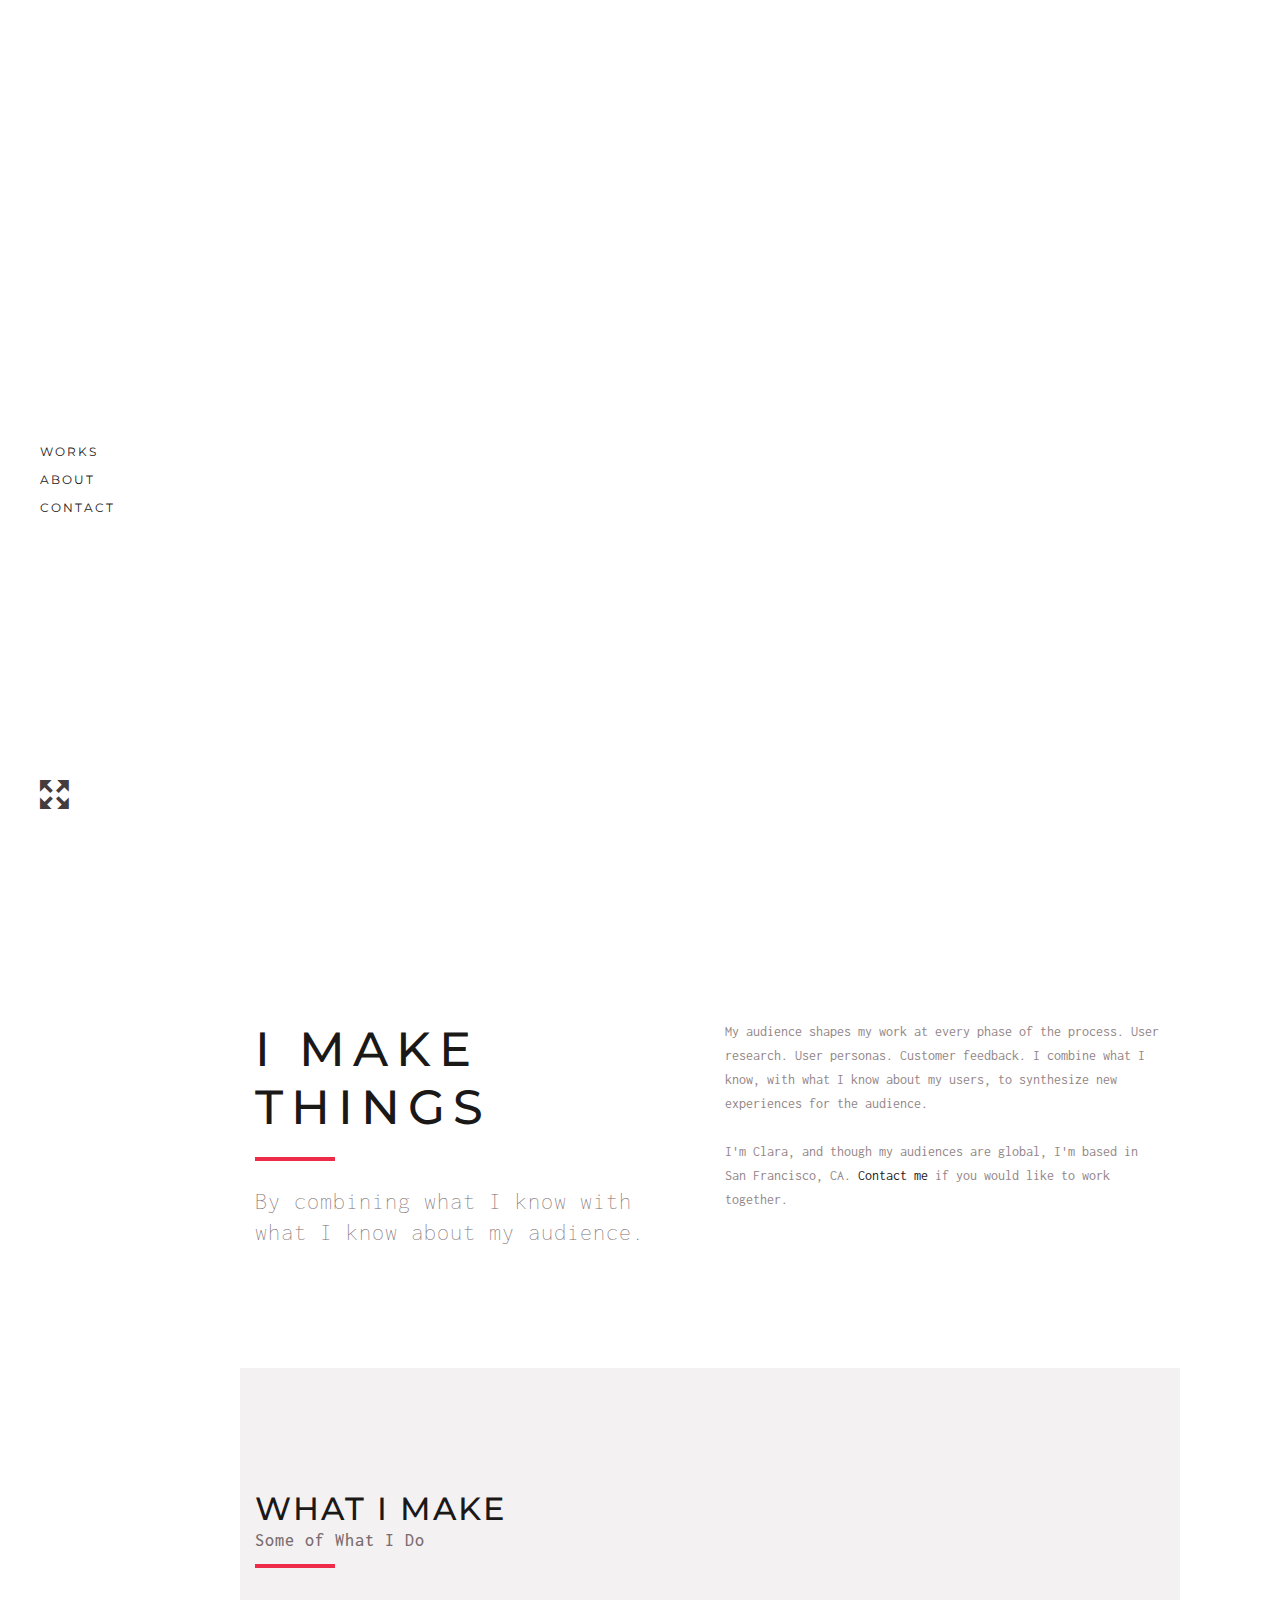
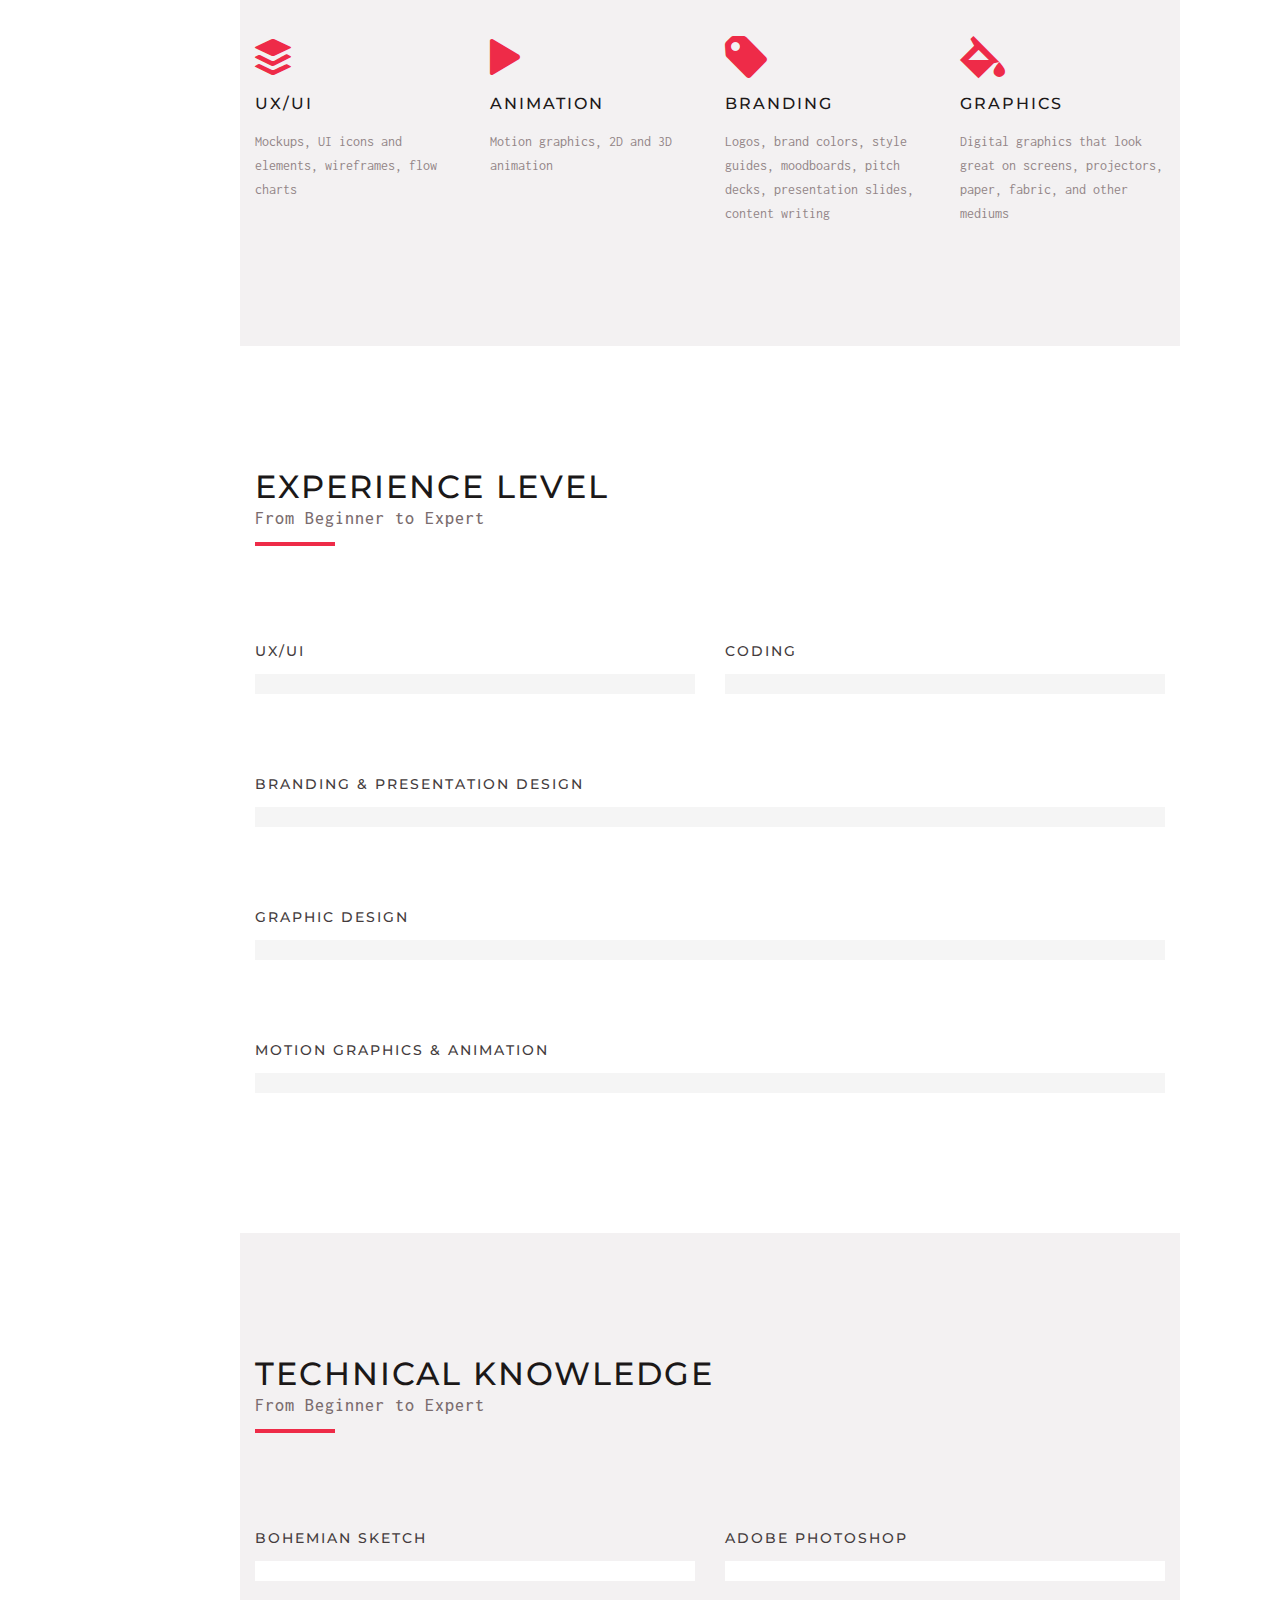
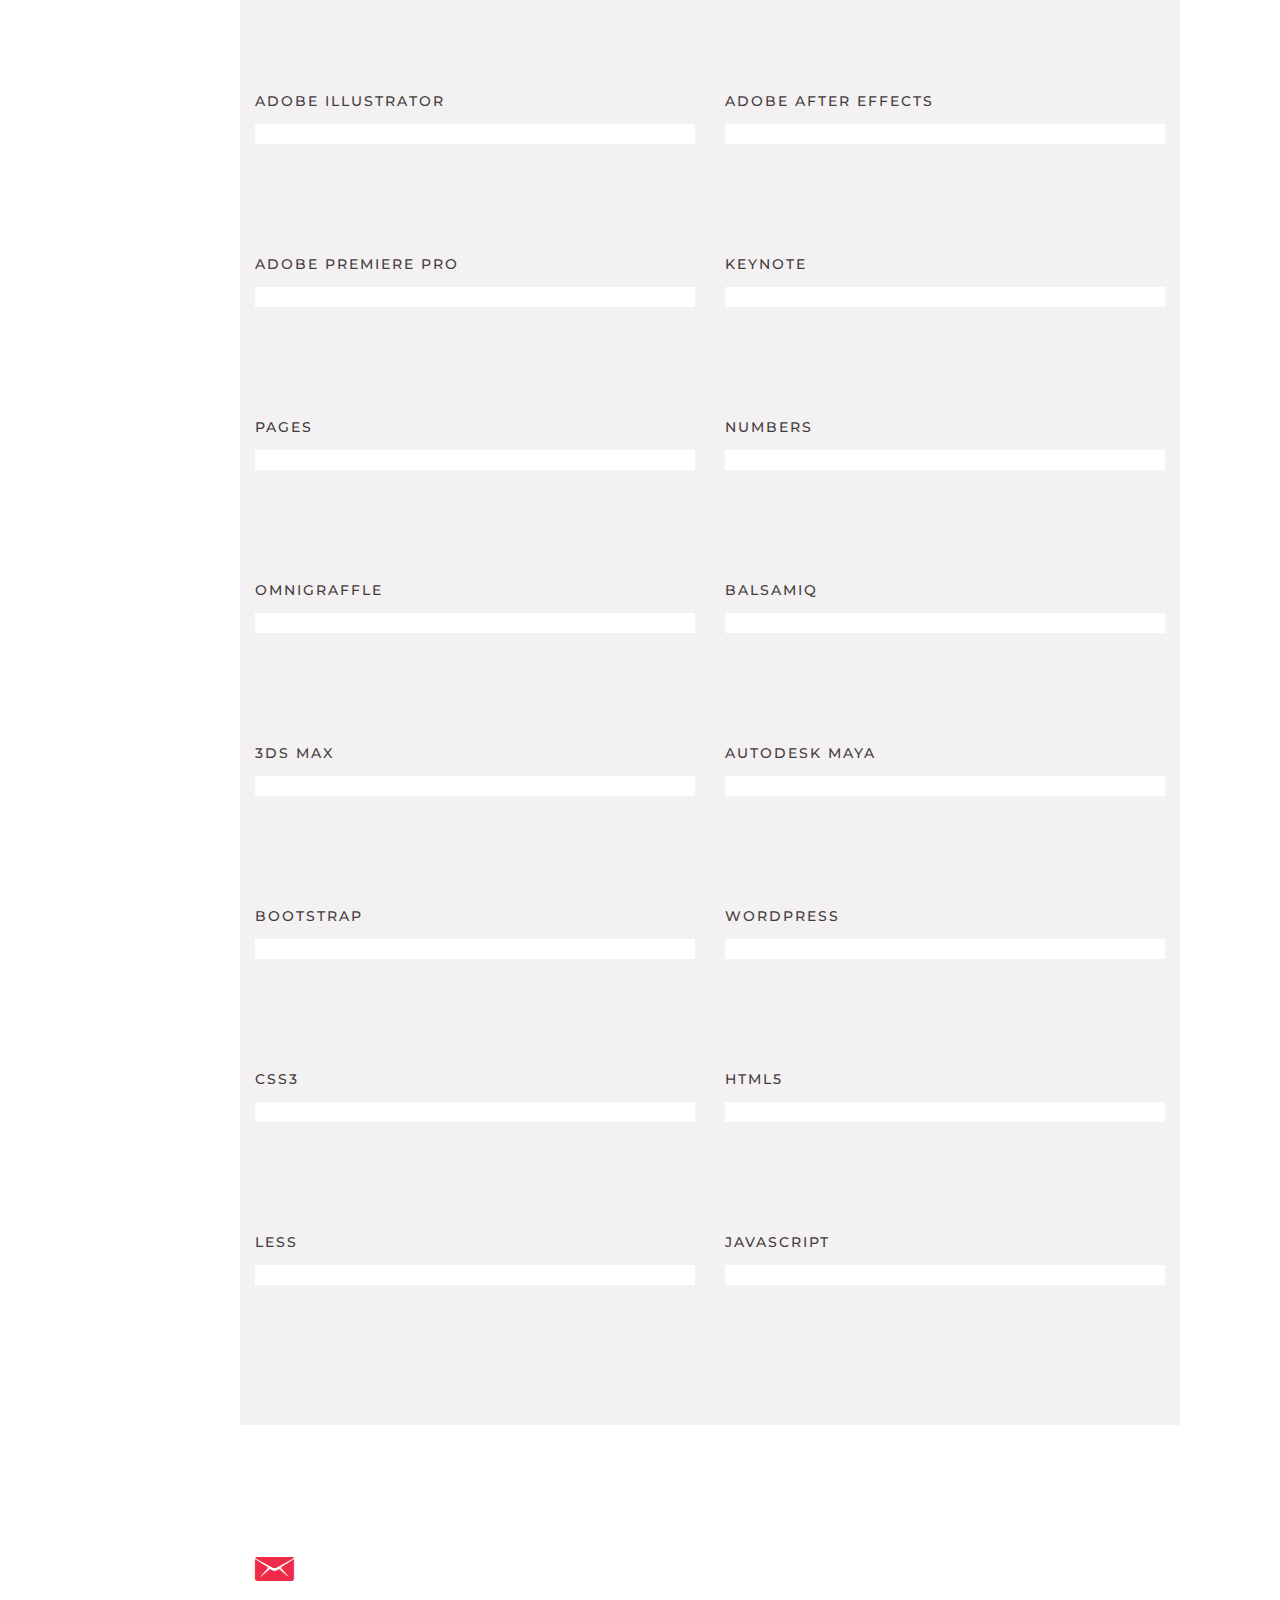
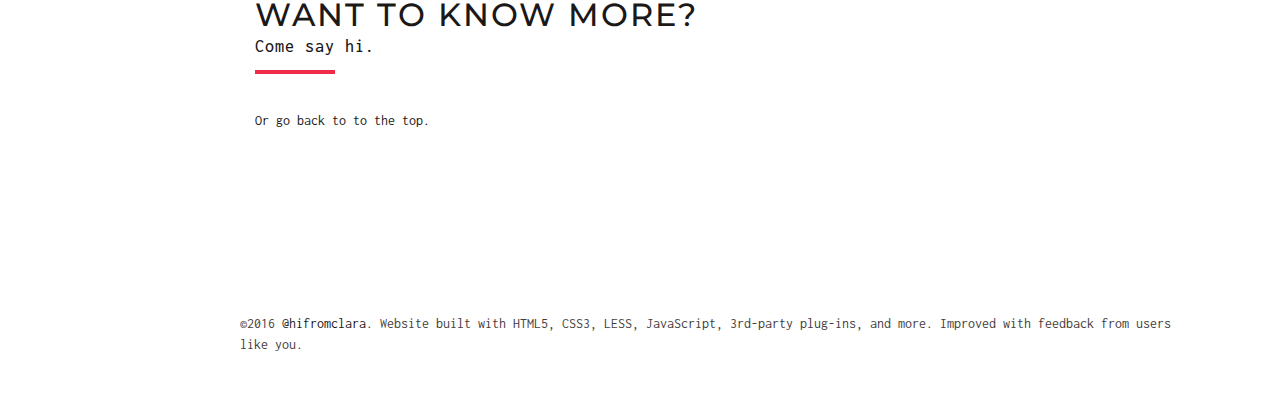
==== index.html @ bbc446fc "New Works; Consistency Edits" ====
<!DOCTYPE html>
<html lang="en">
<head>

  <!-- Basic Page Info
  –––––––––––––––––––––––––––––––––––––––––––––––––– -->
  <meta charset="utf-8">
  <title>Hi from @hifromclara</title>
  <meta name="description" content="This is my site. Come say hi.">
  <meta name="author" content="@hifromclara, https://twitter.com/hifromclara">
  <meta name="robots" content="noindex,nofollow,noarchive"> 
    
  <!-- Open Graph Info
  -------------------------------------------------- -->
  <meta property="og:title" content="Hi from @hifromclara"/>
  <meta property="og:type" content="website" />
  <meta property="og:secure_url" content="https://hifromclara.com/index.html" />
  <meta property="og:image:secure_url" content="https://hifromclara.com/images/bg/intro.svg" />
  <meta property="og:image:type" content="image/svg" />
    
  <!-- Twitter Card data -->
  <meta name="twitter:card" value="Hi from @hifromclara">

  <!-- Mobile Specific Metas
  –––––––––––––––––––––––––––––––––––––––––––––––––– -->
  <meta name="viewport" content="width=device-width, initial-scale=1.0">

  <!-- Favicon
  –––––––––––––––––––––––––––––––––––––––––––––––––– -->
  <link rel="icon" type="image/png" href="images/favicon.png" />

  <!-- FONT
  –––––––––––––––––––––––––––––––––––––––––––––––––– -->
  <link href='//fonts.googleapis.com/css?family=Raleway:400,300,600%7CMontserrat:400,700%7COpen+Sans:400,300,700,800' rel='stylesheet' type='text/css'>
  <link href='//fonts.googleapis.com/css?family=Inconsolata:400,700' rel='stylesheet' type='text/css'>

  <!-- ICONS
  –––––––––––––––––––––––––––––––––––––––––––––––––– -->
  <link rel="stylesheet" href="stylesheets/ionicons.min.css">

  <!-- CSS
  –––––––––––––––––––––––––––––––––––––––––––––––––– -->
  <link rel="stylesheet" href="stylesheets/bootstrap.css">
  <link rel="stylesheet" href="stylesheets/isotope.css">
  <link rel="stylesheet" href="stylesheets/venobox.css">
  <link rel="stylesheet" href="stylesheets/owl.carousel.css">
  <link rel="stylesheet" href="stylesheets/sidepanel.css">
  <link rel="stylesheet" href="stylesheets/elements.css">
  <link rel="stylesheet" href="stylesheets/slimmenu.css">
  <link rel="stylesheet" href="stylesheets/main.css">
  <link rel="stylesheet" href="stylesheets/main-bg.css">
  <link rel="stylesheet" href="stylesheets/main-responsive.css">

  <!-- LESS
  –––––––––––––––––––––––––––––––––––––––––––––––––– -->
  <link rel="stylesheet/less" type="text/css" href="less/color.less">
  <link rel="stylesheet/less" type="text/css" href="less/fonts.less">
  <script src="less/less.min.js"></script>


</head>

<body>


  <!-- Preloader
  –––––––––––––––––––––––––––––––––––––––––––––––––– -->
  <div id="preloader"> 
    <div id="status"></div> 
  </div>

  
<!-- mobile only navigation : starts -->
<nav class="mobile-nav">
            <ul class="slimmenu">
              <li>
                  <a href="index.html">home</a>
                </li>
                <li>
                    <a  href="works.html">works</a>
                </li>
                <li>
                    <a  href="index.html">about</a>
                </li>
                <li>
                    <a  href="contact.html">contact</a>
                </li>
            </ul>
</nav>
<!-- mobile only navigation : ends -->


  <a class="onscreen-trigger" href="index.html"><span class="ion-arrow-shrink dark" style="font-size:46px;"></span></a>

  <!-- Header
  –––––––––––––––––––––––––––––––––––––––––––––––––– -->
  <header class="masthead white-bg fullheight">
    <div class="valign">
      <div class="inner">
          <a  href="index.html"><img alt="" title="" class="logo" src="images/logo.svg"/></a>
          <nav class="mastnav font2">
            <ul>
              <li><a href="works.html">works</a></li>
              <li><a href="index.html">about</a></li>
              <li><a  href="contact.html">contact</a></li>
            </ul>
          </nav>
      </div>
    </div>

          
          
    <div class="sticky-icons">
        <ul>
            <li><a class="fullscreen-toggle" href="#"><span class="ion-arrow-expand dark" style="font-size:46px;"></span></a></li>
        </ul>
    </div>
  </header>



  <section class="sticky-sidebar white-bg fullheight text-center">
      <div class="valign">
          <ul>
            <li><a href="#0" class="cd-btn"><span class="ion-ios-browsers-outline dark"></span></a></li>
            <li><a target="_blank" href="https://www.twitter.com/hifromclara/"><img alt="" title="" src="images/social/01.svg"/></a></li>
            <li><a target="_blank" href="https://www.pinterest.com/hifromclara/"><img alt="" title="" src="images/social/pinterest.svg"/></a></li>
            <li><a target="_blank" href="https://plus.google.com/111670789696108204659"><img alt="" title="" src="images/social/gplus.svg"/></a></li>
          </ul>
      </div>
  </section>



<!-- dummy overlay for whole page when sidebar is active -->
<section class="featured-mask-overlay"></section>




<section class="mastwrap-outer cd-main-content">

  <!-- MASTER CONTENT
  –––––––––––––––––––––––––––––––––––––––––––––––––– -->
  <section id="ajax-content" class="mastwrap spaced-left">
      

    <section class="about-bg img-bg fullheight">
        <div class="valign">
            <article class="welcome-heading text-center">
                <h1 class="white"><span class="font2 white">Hi&#46; I&#39;m Clara&#46;</span></h1>
            </article>
        </div>
    </section>



    <section class="sub-wrap pad-top pad-bottom about white-bg">
        <div class="container">
          <div class="row">
            <article class="col-md-6 text-left caption">
                <h1 class="font2 black">I make things</h1>
                <div class="liner color-bg"></div>
                <h3 class="font4 grey">By combining what I know with what I know about my audience&#46;</h3>
            </article>
            <article class="col-md-6 text-left">
                <p class="font4">My audience shapes my work at every phase of the process&#46; User research&#46; User personas&#46; Customer feedback&#46; I combine what I know&#44; with what I know about my users&#44; to synthesize new experiences for the audience&#46;<br><br>I&#39;m Clara&#44; and though my audiences are global&#44; I&#39;m based in San Francisco&#44; CA&#46; <a  href="contact.html">Contact me</a> if you would like to work together&#46;</p>
            </article>
          </div>
        </div>
    </section>

      

    <section class="sub-wrap pad-top pad-bottom services silver-bg">
        <div class="container">
          <div class="row">
            <article class="col-md-12 text-left">
                <h1 class="font2 black main-heading"><span>What I Make</span></h1>
                <a href="works.html"><h3 class="font4 grey sub-heading">Some of What I Do</h3></a>
                <div class="liner color-bg"></div>
            </article>
          </div>


          <div class="row add-top-half">
            <article class="col-md-3 services-item">
              <i class="ion-social-buffer color"></i>
              <h4 class="font2 black">UX&#47;UI</h4>
              <p class="font4">Mockups, UI icons and elements, wireframes, flow charts</p>
            </article>
            <article class="col-md-3 services-item">
              <i class="ion-play color"></i>
              <h4 class="font2 black">Animation</h4>
              <p class="font4">Motion graphics, 2D and 3D animation</p>
            </article>
            <article class="col-md-3 services-item">
              <i class="ion-pricetag color"></i>
              <h4 class="font2 black">Branding</h4>
              <p class="font4">Logos, brand colors, style guides, moodboards, pitch decks, presentation slides, content writing</p>
            </article>
            <article class="col-md-3 services-item">
              <i class="ion-paintbucket color"></i>
              <h4 class="font2 black">Graphics</h4>
              <p class="font4">Digital graphics that look great on screens, projectors, paper, fabric, and other mediums</p>
            </article>
          </div>

        </div>
    </section>



    <section class="sub-wrap pad-top pad-bottom">
    <div class="skills container">
        <div class="row">
            <article class="col-md-12 text-left">
                <h1 class="font2 black main-heading"><span>Experience Level</span></h1>
                <h3 class="font4 grey sub-heading">From Beginner to Expert</h3>
                <div class="liner color-bg"></div>
            </article>
        </div>  
    <div class="row add-top-half">
        <article class="col-md-6 progress-container">
            <h6 class="font2 dark">UX&#47;UI<span class="font1 color"></span></h6>
            <div class="progress active">
                <div class="progress-bar grey-bg" data-skills-value="62"></div>
            </div>
        </article>
        <article class="col-md-6 progress-container">
            <h6 class="font2 dark">Coding<span class="font1 color"></span></h6>
            <div class="progress active">
                <div class="progress-bar grey-bg" data-skills-value="35"></div>
            </div>
        </article>
    </div>

    <div class="row add-top-quarter">
        <article class="col-md-12 progress-container">
            <h6 class="font2 dark">Branding &amp; Presentation Design<span class="font1 color"></span></h6>
            <div class="progress active">
                <div class="progress-bar grey-bg" data-skills-value="82"></div>
            </div>
        </article>
    </div>

    <div class="row add-top-quarter">
        <article class="col-md-12 progress-container">
            <h6 class="font2 dark">Graphic Design<span class="font1 color"></span></h6>
            <div class="progress active">
                <div class="progress-bar grey-bg" data-skills-value="86"></div>
            </div>
        </article>
    </div>

    <div class="row add-top-quarter">
        <article class="col-md-12 progress-container">
            <h6 class="font2 dark">Motion Graphics &amp; Animation<span class="font1 color"></span></h6>
            <div class="progress active">
                <div class="progress-bar grey-bg" data-skills-value="65"></div>
            </div>
        </article>
    </div>
    
    </div>
        

    </section>
      
      
    <section class="sub-wrap pad-top pad-bottom silver-bg">
    <div class="skills container">
        <div class="row">
            <article class="col-md-12 text-left">
                <h1 class="font2 black main-heading"><span>Technical Knowledge</span></h1>
                <h3 class="font4 grey sub-heading">From Beginner to Expert</h3>
                <div class="liner color-bg"></div>
            </article>
        </div>  
    <div class="row add-top-half">
        <article class="col-md-6 progress-container">
            <h6 class="font2 dark">Bohemian Sketch<span class="font1 color"></span></h6>
            <div class="progress active white-bg">
                <div class="progress-bar grey-bg" data-skills-value="85"></div>
            </div>
        </article>
        <article class="col-md-6 progress-container">
            <h6 class="font2 dark">Adobe Photoshop<span class="font1 color"></span></h6>
            <div class="progress active white-bg">
                <div class="progress-bar grey-bg" data-skills-value="75"></div>
            </div>
        </article>
    </div>

    <div class="row add-top-half">
        <article class="col-md-6 progress-container">
            <h6 class="font2 dark">Adobe Illustrator<span class="font1 color"></span></h6>
            <div class="progress active white-bg">
                <div class="progress-bar grey-bg" data-skills-value="75"></div>
            </div>
        </article>
        <article class="col-md-6 progress-container">
            <h6 class="font2 dark">Adobe After Effects<span class="font1 color"></span></h6>
            <div class="progress active white-bg">
                <div class="progress-bar grey-bg" data-skills-value="90"></div>
            </div>
        </article>
    </div>

    <div class="row add-top-half">
        <article class="col-md-6 progress-container">
            <h6 class="font2 dark">Adobe Premiere Pro<span class="font1 color"></span></h6>
            <div class="progress active white-bg">
                <div class="progress-bar grey-bg" data-skills-value="90"></div>
            </div>
        </article>
        <article class="col-md-6 progress-container">
            <h6 class="font2 dark">Keynote<span class="font1 color"></span></h6>
            <div class="progress active white-bg">
                <div class="progress-bar grey-bg" data-skills-value="85"></div>
            </div>
        </article>
    </div>
        
    <div class="row add-top-half">
        <article class="col-md-6 progress-container">
            <h6 class="font2 dark">Pages<span class="font1 color"></span></h6>
            <div class="progress active white-bg">
                <div class="progress-bar grey-bg" data-skills-value="85"></div>
            </div>
        </article>
        <article class="col-md-6 progress-container">
            <h6 class="font2 dark">Numbers<span class="font1 color"></span></h6>
            <div class="progress active white-bg">
                <div class="progress-bar grey-bg" data-skills-value="85"></div>
            </div>
        </article>
    </div>
    
    <div class="row add-top-half">
        <article class="col-md-6 progress-container">
            <h6 class="font2 dark">Omnigraffle<span class="font1 color"></span></h6>
            <div class="progress active white-bg">
                <div class="progress-bar grey-bg" data-skills-value="75"></div>
            </div>
        </article>
        <article class="col-md-6 progress-container">
            <h6 class="font2 dark">Balsamiq<span class="font1 color"></span></h6>
            <div class="progress active white-bg">
                <div class="progress-bar grey-bg" data-skills-value="75"></div>
            </div>
        </article>
    </div>
        
    <div class="row add-top-half">
        <article class="col-md-6 progress-container">
            <h6 class="font2 dark">3ds Max<span class="font1 color"></span></h6>
            <div class="progress active white-bg">
                <div class="progress-bar grey-bg" data-skills-value="45"></div>
            </div>
        </article>
        <article class="col-md-6 progress-container">
            <h6 class="font2 dark">Autodesk Maya<span class="font1 color"></span></h6>
            <div class="progress active white-bg">
                <div class="progress-bar grey-bg" data-skills-value="50"></div>
            </div>
        </article>
    </div>
    
    <div class="row add-top-half">
        <article class="col-md-6 progress-container">
            <h6 class="font2 dark">Bootstrap<span class="font1 color"></span></h6>
            <div class="progress active white-bg">
                <div class="progress-bar grey-bg" data-skills-value="25"></div>
            </div>
        </article>
        <article class="col-md-6 progress-container">
            <h6 class="font2 dark">WordPress<span class="font1 color"></span></h6>
            <div class="progress active white-bg">
                <div class="progress-bar grey-bg" data-skills-value="20"></div>
            </div>
        </article>
    </div>
    
    <div class="row add-top-half">
        <article class="col-md-6 progress-container">
            <h6 class="font2 dark">CSS3<span class="font1 color"></span></h6>
            <div class="progress active white-bg">
                <div class="progress-bar grey-bg" data-skills-value="15"></div>
            </div>
        </article>
        <article class="col-md-6 progress-container">
            <h6 class="font2 dark">HTML5<span class="font1 color"></span></h6>
            <div class="progress active white-bg">
                <div class="progress-bar grey-bg" data-skills-value="15"></div>
            </div>
        </article>
    </div>
        
    <div class="row add-top-half">
        <article class="col-md-6 progress-container">
            <h6 class="font2 dark">LESS<span class="font1 color"></span></h6>
            <div class="progress active white-bg">
                <div class="progress-bar grey-bg" data-skills-value="10"></div>
            </div>
        </article>
        <article class="col-md-6 progress-container">
            <h6 class="font2 dark">JavaScript<span class="font1 color"></span></h6>
            <div class="progress active white-bg">
                <div class="progress-bar grey-bg" data-skills-value="05"></div>
            </div>
        </article>
    </div>
        
    </div>
        

    </section>
      
      
      
    <section class="sub-wrap pad-top pad-bottom services">
        <div class="container">
          <div class="row">
            <article class="col-md-12 services-item text-left">
                <a href="contact.html"><i class="ion-email color"></i></a>
                <h1 class="font2 dark main-heading"><span><a href="contact.html">Want to know more?</a></span></h1>
                <h3 class="font4 grey sub-heading"><a href="/contact.html">Come say hi.</a></h3>
                <div class="liner color-bg"></div>
                <p class="font4 add-top-quarter"><a href="#top">Or go back to to the top.</a></p>
            </article>
          </div>
        </div>
      </section>



  <!-- FOOTER
  –––––––––––––––––––––––––––––––––––––––––––––––––– -->
  <footer class="mastfoot container-fluid white-bg">
    <div class="row">
          <article class="credits col-md-12">
              <span class="font4 dark">&copy;2016 <a target="_blank" href="http://twitter.com/hifromclara">@hifromclara</a>. Website built with HTML5, CSS3, LESS, JavaScript, 3rd-party plug-ins, and more. Improved with feedback from users like you.</span>
          </article>
    </div>
  </footer>



  </section>
  <!-- end : mastwrap -->



</section>
<!-- mastwrap-outer ends -->



<!--featured works panel :starts -->
<section class="featured-panel cd-panel from-right">
    <div class="cd-panel-header white-bg">
      <h1 class="featured-projects-heading font3 dark">Featured Projects</h1>
      <a href="#0" class="cd-panel-close white">x</a>
    </div> <!-- cd-panel-header -->

    <div class="cd-panel-container">
      <div class="cd-panel-content">

          <!-- featured-item -->
          <div class="featured-item-block">
              <img alt="" title="" class="img-responsive" src="images/featured/01.jpg"/>
              <a  href="xxux.html">
                <div class="featured-panel-item-overlay">
                  <div class="valign">
                      <h3 class="font2 white"><span>Google XX+UX Rebranding</span></h3>
                  </div>
                </div>
              </a>
          </div>

          <!-- featured-item -->
          <div class="featured-item-block">
              <img alt="" title="" class="img-responsive" src="images/featured/02.jpg"/>
              <a  href="unicorn.html">
                <div class="featured-panel-item-overlay">
                  <div class="valign">
                    <h3 class="font2 white"><span>Google WTM Tech Unicorn</span></h3>
                  </div>
                </div>
              </a>
          </div>

          <!-- featured-item -->
          <div class="featured-item-block">
              <img alt="" title="" class="img-responsive" src="images/featured/03.jpg"/>
              <a  href="c4k.html">
                <div class="featured-panel-item-overlay">
                  <div class="valign">
                    <h3 class="font2 white"><span>Cake 4 Kids</span></h3>
                  </div>
                </div>
              </a>
          </div>

          <!-- featured-item -->
          <div class="featured-item-block">
              <img alt="" title="" class="img-responsive" src="images/featured/04.jpg"/>
              <a  href="ccakes.html">
                <div class="featured-panel-item-overlay">
                  <div class="valign">
                    <h3 class="font2 white"><span>Claire's Cakes</span></h3>
                  </div>
                </div>
              </a>
          </div>

          <!-- featured-item -->
          <div class="featured-item-block">
              <img alt="" title="" class="img-responsive" src="images/featured/05.jpg"/>
              <a  href="hhh.html">
                <div class="featured-panel-item-overlay">
                  <div class="valign">
                    <h3 class="font2 white"><span>Hip Hop &amp; Hamilton</span></h3>
                  </div>
                </div>
              </a>
          </div>


      </div> <!-- cd-panel-content -->
    </div> <!-- cd-panel-container -->
</section> 
<!-- featured works panel :ends -->



<!--share panel :starts -->
<!--section class="share-panel white-bg fullheight">
      <a href="#0" class="share-panel-close white">x</a>
      <div class="share-panel-heading font3 dark">social share</div>
      <div class="valign">
          <ul>
            <li><a target="_blank" href="https://twitter.com/intent/tweet?text=Check%20out%20these%20designs%20by%20@hifromclara&url=https://hifromclara.com/" data-size="large"><span class="ion-social-twitter dark"></span></a></li>
            <li><a target="_blank" href="https://www.facebook.com/sharer/sharer.php?u=https%3A%2F%2Fhifromclara.com%2F&amp;src=sdkpreparse"><span class="ion-social-facebook dark"></span></a></li>
            <li><a data-pin-do="buttonBookmark" data-pin-custom="true" data-pin-tall="true" data-pin-round="true" data-pin-save="false" href="https://www.pinterest.com/pin/create/button/"><span class="ion-social-pinterest dark"></span></a>
              <script async defer src="//assets.pinterest.com/js/pinit.js"></script>
            </li>
          </ul>
      </div>
</section> 
<!-- share panel :ends -->


  <!-- End Document
  –––––––––––––––––––––––––––––––––––––––––––––––––– -->

  <!-- JS
  –––––––––––––––––––––––––––––––––––––––––––––––––– -->
  
  <script src="javascripts/libs/common.js"></script>
  <script src="javascripts/libs/bootstrap.min.js"></script>
  <script src="javascripts/custom/main.js"></script>

  <!-- preload portfolio -->
  <link rel='prefetch' href='images/portfolio/01.jpg'>
  <link rel='prefetch' href='images/portfolio/02.jpg'>
  <link rel='prefetch' href='images/portfolio/03.jpg'>
  <link rel='prefetch' href='images/portfolio/04.jpg'>
  <link rel='prefetch' href='images/portfolio/05.jpg'>
  <link rel='prefetch' href='images/portfolio/06.jpg'>
  <link rel='prefetch' href='images/portfolio/07.jpg'>
  <link rel='prefetch' href='images/portfolio/08.jpg'>
  <link rel='prefetch' href='images/portfolio/09.jpg'>
  <link rel='prefetch' href='images/portfolio/10.jpg'>
  <link rel='prefetch' href='images/portfolio/11.jpg'>
  <link rel='prefetch' href='images/portfolio/12.jpg'>
  <!-- end of preload portfolio -->
    
  <!-- preload animated gifs -->

  <!-- end of preload animated gifs -->
    
    
    
</body>
</html>
---- stylesheets/isotope.css ----
/* Portfolio Isotope Transitions */ 

    .isotope, .isotope .isotope-item {
        -webkit-transition-duration: 0.8s;
        -moz-transition-duration: 0.8s;
        -ms-transition-duration: 0.8s;
        -o-transition-duration: 0.8s;
        transition-duration: 0.8s;
    }
    
    .isotope {
        -webkit-transition-property: height, width;
        -moz-transition-property: height, width;
        -ms-transition-property: height, width;
        -o-transition-property: height, width;
        transition-property: height, width;
    }
    
    .isotope .isotope-item {
        -webkit-transition-property: -webkit-transform, opacity;
        -moz-transition-property: -moz-transform, opacity;
        -ms-transition-property: -ms-transform, opacity;
        -o-transition-property: -o-transform, opacity;
        transition-property: transform, opacity;
    }
    
    .isotope.no-transition, .isotope.no-transition .isotope-item, .isotope .isotope-item.no-transition {
        -webkit-transition-duration: 0s;
        -moz-transition-duration: 0s;
        -ms-transition-duration: 0s;
        -o-transition-duration: 0s;
        transition-duration: 0s;
    }
---- stylesheets/venobox.css ----
/*Fixed & Updated by JEAN @Designova*/

/* ------ venobox.css --------*/
.vbox-overlay *, .vbox-overlay *:before, .vbox-overlay *:after{
    -webkit-backface-visibility: hidden;
    -webkit-box-sizing:border-box;-moz-box-sizing:border-box;box-sizing:border-box;}
body{
    -webkit-overflow-scrolling:touch;
}
/* ------- overlay: change here background color and opacity ----- */
.vbox-overlay{
    background: rgba(255,255,255,1); 
    width: 100%;
    height: auto;
    position: absolute;
    top: 0;
    left: 0;
    z-index: 9999;
    overflow: hidden;
    opacity: 0;
    transition: opacity .25s ease-in-out;
    -moz-transition: opacity .25s ease-in-out;
    -webkit-transition: opacity .25s ease-in-out;
}
.relativo{
    float: left;
    width: 100%;
    height: 100%;
    display: block;
    position: relative;
}
/* ----- preloader - choose between CIRCLE, IOS, DOTS, QUADS ----- */

/* circle preloader */
.vbox-preloader{
    position:fixed; 
    width:32px; 
    height:32px;
    left:50%; 
    top:50%; 
    margin-left:-16px; 
    margin-top:-16px;
    background-image: url(../images/venobox/preload-circle.png);
    text-indent: -100px;
    overflow: hidden;
    -webkit-animation: playload 1.4s steps(18) infinite;
       -moz-animation: playload 1.4s steps(18) infinite;
        -ms-animation: playload 1.4s steps(18) infinite;
         -o-animation: playload 1.4s steps(18) infinite;
            animation: playload 1.4s steps(18) infinite;
}
@-webkit-keyframes playload {
   from { background-position:    0px; }
     to { background-position: -576px; }
}
@-moz-keyframes playload {
   from { background-position:    0px; }
     to { background-position: -576px; }
}
@-ms-keyframes playload {
   from { background-position:    0px; }
     to { background-position: -576px; }
}
@-o-keyframes playload {
   from { background-position:    0px; }
     to { background-position: -576px; }
}
@keyframes playload {
   from { background-position:    0px; }
     to { background-position: -576px; }
}
/* IOS preloader */
/*
.vbox-preloader{
    position:fixed; 
    width:32px; 
    height:32px;
    left:50%; 
    top:50%; 
    margin-left:-16px; 
    margin-top:-16px;
    background-image: url(../images/venobox/preload-ios.png);
    text-indent: -100px;
    overflow: hidden;
    -webkit-animation: playload 1.4s steps(12) infinite;
       -moz-animation: playload 1.4s steps(12) infinite;
        -ms-animation: playload 1.4s steps(12) infinite;
         -o-animation: playload 1.4s steps(12) infinite;
            animation: playload 1.4s steps(12) infinite;
}

@-webkit-keyframes playload {
   from { background-position:    0px; }
     to { background-position: -384px; }
}
@-moz-keyframes playload {
   from { background-position:    0px; }
     to { background-position: -384px; }
}
@-ms-keyframes playload {
   from { background-position:    0px; }
     to { background-position: -384px; }
}
@-o-keyframes playload {
   from { background-position:    0px; }
     to { background-position: -384px; }
}
@keyframes playload {
   from { background-position:    0px; }
     to { background-position: -384px; }
}
*/
/* dots preloader */
/*
.vbox-preloader{
    position:fixed; 
    width:32px; 
    height:11px;
    left:50%; 
    top:50%; 
    margin-left:-16px; 
    margin-top:-16px;
    background-image: url(../images/venobox/preload-dots.png);
    text-indent: -100px;
    overflow: hidden;
    -webkit-animation: playload 1.4s steps(24) infinite;
       -moz-animation: playload 1.4s steps(24) infinite;
        -ms-animation: playload 1.4s steps(24) infinite;
         -o-animation: playload 1.4s steps(24) infinite;
            animation: playload 1.4s steps(24) infinite;
}

@-webkit-keyframes playload {
   from { background-position:    0px; }
     to { background-position: -768px; }
}
@-moz-keyframes playload {
   from { background-position:    0px; }
     to { background-position: -768px; }
}
@-ms-keyframes playload {
   from { background-position:    0px; }
     to { background-position: -768px; }
}
@-o-keyframes playload {
   from { background-position:    0px; }
     to { background-position: -768px; }
}
@keyframes playload {
   from { background-position:    0px; }
     to { background-position: -768px; }
}
*/
/* quads preloader */
/*
.vbox-preloader{
    position:fixed; 
    width:32px; 
    height:10px;
    left:50%; 
    top:50%; 
    margin-left:-16px; 
    margin-top:-16px;
    background-image: url(../images/venobox/preload-quads.png);
    text-indent: -100px;
    overflow: hidden;
    -webkit-animation: playload 1.4s steps(12) infinite;
       -moz-animation: playload 1.4s steps(12) infinite;
        -ms-animation: playload 1.4s steps(12) infinite;
         -o-animation: playload 1.4s steps(12) infinite;
            animation: playload 1.4s steps(12) infinite;
}
@-webkit-keyframes playload {
   from { background-position:    0px; }
     to { background-position: -384px; }
}
@-moz-keyframes playload {
   from { background-position:    0px; }
     to { background-position: -384px; }
}
@-ms-keyframes playload {
   from { background-position:    0px; }
     to { background-position: -384px; }
}
@-o-keyframes playload {
   from { background-position:    0px; }
     to { background-position: -384px; }
}
@keyframes playload {
   from { background-position:    0px; }
     to { background-position: -384px; }
}
*/
/* ----- navigation ----- */
.vbox-close{
    cursor: pointer;
    position: fixed;
    top: -1px;
    right: 0;
    width: 46px;
    height: 40px;
    padding: 10px 20px 10px 0;
    display: block;
    background: url(../images/venobox/close.gif) no-repeat #eee;
    background-position:10px center;
    color: #fff;
    text-indent: -100px;
    overflow: hidden;
}
.vbox-next, .vbox-prev{
    cursor: pointer;
    position: fixed;
    top: 50%;
    color: #fff;
    width: 30px;
    height: 30px;
    margin-top: -15px;
    text-indent: -100px;
    overflow: hidden;
}
.vbox-prev{
    left: 10px;
    background: url(../images/venobox/prev.gif) center center no-repeat;
}
.vbox-next{
    right: 10px;
    background: url(../images/venobox/next.gif) center center no-repeat;
}

.vbox-title{
    width: 100%;
    height: 40px;
    float: left;
    text-align: center;
    line-height: 28px;
    font-size: 12px;
    color: #fff;
    padding: 6px 40px;
    overflow: hidden;
    background: #161617;
    position: fixed;
    display: none;
    top: -1px;
    left: 0;

}
.vbox-num{
    cursor: pointer;
    position: fixed;
    top: -1px;
    left: 0;
    height: 60px;
    display: block;
    color: #121212;
    overflow: hidden;
    line-height: 39px;
    font-size: 32px;
    padding: 12px 10px;
    background: #fff;
    display: none;
    font-weight: 200;
}
/* ------- inline window ------ */
.vbox-inline{
    width: 420px;
    height: 315px;
    padding: 10px;
    background: #fff;
    text-align: left;
    margin: 0 auto;
    overflow: auto;
}

/* ------- Video & iFrames window ------ */
.venoframe{
    border: none;
    width: 960px;
    height: 720px;
}
.figlio{
max-height: 720px;
}
@media (max-width: 992px) {
    .venoframe{
        width: 640px;
        height: 480px;
    }
    .figlio{
    max-height: 480px;
    }
}
@media (max-width: 767px) {
    .venoframe{
        width: 420px;
        height: 315px;
    }
    .figlio{
    max-height: 315px;
    }
}
@media (max-width: 460px) {
    .vbox-inline{
        width: 100%;
    }

    .venoframe{
        width: 100%;
        height: 260px;
    }
    .figlio{
    max-height: 260px;
    }
}

/* ------- PLease do NOT edit this! (or do it at your own risk) ------ */
.vbox-container{
    position: relative;
    background: #000;
    width: 98%;
    max-width: 1024px;
    margin: 0 auto;
}
.vbox-content{
    text-align: center;
    float: left;
    width: 100%;
    position: relative;
    overflow: hidden;
}
.vbox-container img{
    max-width: 100%;
    height: auto;
}
.vwrap{
    opacity: 1;
    transition: opacity .25s ease-in-out;
    -moz-transition: opacity .25s ease-in-out;
    -webkit-transition: opacity .25s ease-in-out;
    width: 100%;
    float: left;
    position: relative;
    margin: 0;
    padding: 0;
    left: 0;
    height: auto;
    overflow: hidden;
    z-index: 1;
}
---- stylesheets/sidepanel.css ----
.cd-panel {
  position: fixed;
  top: 0;
  left: 0;
  height: 100%;
  width: 100%;
  visibility: hidden;
  -webkit-transition: visibility 0s 0.6s;
  -moz-transition: visibility 0s 0.6s;
  transition: visibility 0s 0.6s;
}
.cd-panel.is-visible {
  z-index: 9999;
  visibility: visible;
  -webkit-transition: visibility 0s 0s;
  -moz-transition: visibility 0s 0s;
  transition: visibility 0s 0s;
}
.cd-panel-header {
  position: fixed;
  width: 90%;
  height: 50px;
  line-height: 50px;
  z-index: 2;
/*  box-shadow: 0 1px 1px rgba(0, 0, 0, 0.08);*/
  -webkit-transition: top 0.3s 0s;
  -moz-transition: top 0.3s 0s;
  transition: top 0.3s 0s;
}
.from-right .cd-panel-header, .from-left .cd-panel-header {
  top: -50px;
}
.from-right .cd-panel-header {
  right: 0;
}
.from-left .cd-panel-header {
  left: 0;
}
.is-visible .cd-panel-header {
  top: 0;
  -webkit-transition: top 0.3s 0.3s;
  -moz-transition: top 0.3s 0.3s;
  transition: top 0.3s 0.3s;
}
@media only screen and (min-width: 768px) {
  .cd-panel-header {
    width: 70%;
  }
}
@media only screen and (min-width: 1170px) {
  .cd-panel-header {
    width: 50%;
  }
}

.cd-panel-close {
  position: absolute;
  top: 0;
  right: 0;
  height: 100%;
  width: 60px;
  /* image replacement */
  display: inline-block;
  overflow: hidden;
  text-indent: 100%;
  white-space: nowrap;
  background-image: url('../images/next.svg');
  background-position: center center;
  background-size: 20px 20px;
  background-repeat: no-repeat;
}
.no-touch .cd-panel-close:hover {
  background-color: #eee;
}

.cd-panel-container {
  position: fixed;
  width: 90%;
  height: 100%;
  top: 0;
  background: #dbe2e9;
  z-index: 1;
  -webkit-transition-property: -webkit-transform;
  -moz-transition-property: -moz-transform;
  transition-property: transform;
  -webkit-transition-duration: 0.3s;
  -moz-transition-duration: 0.3s;
  transition-duration: 0.3s;
  -webkit-transition-delay: 0.3s;
  -moz-transition-delay: 0.3s;
  transition-delay: 0.3s;
}
.from-right .cd-panel-container {
  right: 0;
  -webkit-transform: translate3d(100%, 0, 0);
  -moz-transform: translate3d(100%, 0, 0);
  -ms-transform: translate3d(100%, 0, 0);
  -o-transform: translate3d(100%, 0, 0);
  transform: translate3d(100%, 0, 0);
}
.from-left .cd-panel-container {
  left: 0;
  -webkit-transform: translate3d(-100%, 0, 0);
  -moz-transform: translate3d(-100%, 0, 0);
  -ms-transform: translate3d(-100%, 0, 0);
  -o-transform: translate3d(-100%, 0, 0);
  transform: translate3d(-100%, 0, 0);
}
.is-visible .cd-panel-container {
  -webkit-transform: translate3d(0, 0, 0);
  -moz-transform: translate3d(0, 0, 0);
  -ms-transform: translate3d(0, 0, 0);
  -o-transform: translate3d(0, 0, 0);
  transform: translate3d(0, 0, 0);
  -webkit-transition-delay: 0s;
  -moz-transition-delay: 0s;
  transition-delay: 0s;
}
@media only screen and (min-width: 768px) {
  .cd-panel-container {
    width: 70%;
  }
}
@media only screen and (min-width: 1170px) {
  .cd-panel-container {
    width: 50%;
  }
}

.cd-panel-content {
  position: absolute;
  top: 0;
  left: 0;
  width: 100%;
  height: 100%;
 /* padding: 70px 5%;*/
  overflow: auto;
  /* smooth scrolling on touch devices */
  -webkit-overflow-scrolling: touch;
}
.cd-panel-content p {
  font-size: 14px;
  font-size: 0.875rem;
  color: #424f5c;
  line-height: 1.4;
  margin: 2em 0;
}
.cd-panel-content p:first-of-type {
  margin-top: 0;
}
@media only screen and (min-width: 768px) {
  .cd-panel-content p {
    font-size: 16px;
    font-size: 1rem;
    line-height: 1.6;
  }
}
---- stylesheets/elements.css ----
.elements-wrap{
}
/*
Fade content bs-carousel with hero headers
Code snippet by maridlcrmn (Follow on Twitter @maridlcrmn) for Bootsnipp.com
*/

/********************************/
/*       Fade Bs-carousel       */
/********************************/
.fade-carousel {
    position: relative;
    height: 100%;
}
.fade-carousel .carousel-inner .item {
    height: 100%;
    width: 100%;
}
.fade-carousel .carousel-indicators > li {
    margin: 0 2px;
    background-color: #FF2238;
    border-color: #FF2238;
    opacity: .7;
}
.fade-carousel .carousel-indicators > li.active {
  width: 10px;
  height: 10px;
  opacity: 1;
}

/********************************/
/*          Hero Headers        */
/********************************/
.hero {
    position: absolute;
    top: 50%;
    left: 50%;
    z-index: 3;
    color: #fff;
    text-align: center;
    text-transform: uppercase;
    text-shadow: 1px 1px 0 rgba(0,0,0,.75);
      -webkit-transform: translate3d(-50%,-50%,0);
         -moz-transform: translate3d(-50%,-50%,0);
          -ms-transform: translate3d(-50%,-50%,0);
           -o-transform: translate3d(-50%,-50%,0);
              transform: translate3d(-50%,-50%,0);
}
.hero h1 {
    font-size: 2em;    
    font-weight: normal;
    margin: 0;
    padding: 0;
    text-shadow: none;
}

.fade-carousel .carousel-inner .item .hero {
    opacity: 0;
    -webkit-transition: 2s all ease-in-out .1s;
       -moz-transition: 2s all ease-in-out .1s; 
        -ms-transition: 2s all ease-in-out .1s; 
         -o-transition: 2s all ease-in-out .1s; 
            transition: 2s all ease-in-out .1s; 
}
.fade-carousel .carousel-inner .item.active .hero {
    opacity: 1;
    -webkit-transition: 2s all ease-in-out .1s;
       -moz-transition: 2s all ease-in-out .1s; 
        -ms-transition: 2s all ease-in-out .1s; 
         -o-transition: 2s all ease-in-out .1s; 
            transition: 2s all ease-in-out .1s;    
}

/********************************/
/*            Overlay           */
/********************************/
.overlay {
    position: absolute;
    width: 100%;
    height: 100%;
    z-index: 2;
    background-color: #000;
    opacity: .2;
}

/********************************/
/*          Custom Buttons      */
/********************************/
.btn.btn-lg {padding: 10px 40px;}
.btn.btn-hero,
.btn.btn-hero:hover,
.btn.btn-hero:focus {
    color: #f5f5f5;
    background-color: #1abc9c;
    border-color: #1abc9c;
    outline: none;
    margin: 20px auto;
}

/********************************/
/*       Slides backgrounds     */
/********************************/
.fade-carousel .slides{
  height: 100%;
  background-size: cover;
  background-position: center center;
  background-repeat: no-repeat;
}
.fade-carousel .slide-1 {
  background-image: url('../images/bg/01.jpg'); 
}
.fade-carousel .slide-2 {
  background-image: url('../images/bg/02.jpg'); 
}
.fade-carousel .slide-3 {
  background-image: url('../images/bg/03.jpg'); 
}

/********************************/
/*          Media Queries       */
/********************************/
@media screen and (min-width: 980px){
    .hero { width: 980px; }    
}
@media screen and (max-width: 640px){
    .hero h1 { font-size: 4em; }    
}


/***
Bootstrap Line Tabs by @keenthemes
A component of Metronic Theme - #1 Selling Bootstrap 3 Admin Theme in Themeforest: http://j.mp/metronictheme
Licensed under MIT
***/

/* Tabs panel */
.tabbable-panel {
  border:2px solid;
  padding: 30px;
  text-align: left;
}

/* Default mode */
.tabbable-line > .nav-tabs {
  border: none;
  margin: 0px;
}
.tabbable-line > .nav-tabs > li {
  margin-right: 2px;
}
.tabbable-line > .nav-tabs > li > a {
  border: 0;
  margin-right: 0;
  color: #737373;
  text-transform: uppercase;
  font-weight: bold;
  letter-spacing: 4px;
}
.tabbable-line > .nav-tabs > li > a > i {
  color: #a6a6a6;
}
.tabbable-line > .nav-tabs > li.open, .tabbable-line > .nav-tabs > li:hover {
  border-bottom: 4px solid #fbcdcf;
}
.tabbable-line > .nav-tabs > li.open > a, .tabbable-line > .nav-tabs > li:hover > a {
  border: 0;
  background: none !important;
  color: #333333;
}
.tabbable-line > .nav-tabs > li.open > a > i, .tabbable-line > .nav-tabs > li:hover > a > i {
  color: #a6a6a6;
}
.tabbable-line > .nav-tabs > li.open .dropdown-menu, .tabbable-line > .nav-tabs > li:hover .dropdown-menu {
  margin-top: 0px;
}
.tabbable-line > .nav-tabs > li.active {
  border-bottom: 4px solid #f3565d;
  position: relative;
}
.tabbable-line > .nav-tabs > li.active > a {
  border: 0;
  color: #333333;
}
.tabbable-line > .nav-tabs > li.active > a > i {
  color: #404040;
}
.tabbable-line > .tab-content {
  margin-top: -3px;
  border: 0;
  border-top: 1px solid #222;
  padding: 20px;
  padding-bottom: 5px;
  text-align: left;
}
.portlet .tabbable-line > .tab-content {
  padding-bottom: 0;
}

/* Below tabs mode */

.tabbable-line.tabs-below > .nav-tabs > li {
  border-top: 4px solid transparent;
}
.tabbable-line.tabs-below > .nav-tabs > li > a {
  margin-top: 0;
}
.tabbable-line.tabs-below > .nav-tabs > li:hover {
  border-bottom: 0;
  border-top: 4px solid #fbcdcf;
}
.tabbable-line.tabs-below > .nav-tabs > li.active {
  margin-bottom: -2px;
  border-bottom: 0;
  border-top: 4px solid #f3565d;
}
.tabbable-line.tabs-below > .tab-content {
  margin-top: -10px;
  border-top: 0;
  border-bottom: 1px solid #eee;
  padding-bottom: 15px;
}



/* Number Counters */   
  
  .elements-counter-wrap {
    opacity: 0;
    display: table;
    margin-left: 0;
    text-align: center;
    padding: 0;
    margin: 0;
    width: 100%;
    -webkit-transition: all .8s linear;
       -moz-transition: all .8s linear;
        -ms-transition: all .8s linear;
         -o-transition: all .8s linear;
            transition: all .8s linear;
  }
  
  .elements-counter {
    text-align: center;
    list-style:none;
    display:inline-block;
    border-right:1px solid #f0f0f0;
    -webkit-box-sizing: border-box;
    -moz-box-sizing:    border-box;
    box-sizing:         border-box;
    width:25%;
    display:table-cell;
  }
  
  .elements-counter:last-child {
    border-right:none;
  }
  
  .elements-counter .number {
    display: block;
    font-size: 64px;
    
    line-height: 64px;
    margin-bottom: 5px;
  }
  
  .elements-counter .subject {
    font-weight:400;
    font-size:16px;
    letter-spacing:1px;
  }
  


/*
Credits:
Code snippet by @maridlcrmn (Follow me on Twitter)
Images by Nike.com (http://www.nike.com/us/en_us/)
Logo by Sneaker-mission.com (http://www.sneaker-mission.com/)
*/

.navbar-brand { 
  width: 70px;
  height: 50px;
  background: url('../images/logo-dark.png') no-repeat center center;
  background-size: 50px;  
}

.nav-tabs {
  display: inline-block;
  border-bottom: none;
  padding-top: 15px;
  font-weight: bold;
}
.nav-tabs > li > a, 
.nav-tabs > li > a:hover, 
.nav-tabs > li > a:focus, 
.nav-tabs > li.active > a, 
.nav-tabs > li.active > a:hover,
.nav-tabs > li.active > a:focus {
  border: none;
  border-radius: 0;
}

.nav-list { border-bottom: 1px solid #eee; }
.nav-list > li { 
  padding: 20px 15px 15px;
  border-left: 1px solid #eee; 
}
.nav-list > li:last-child { border-right: 1px solid #eee; }
.nav-list > li > a:hover { text-decoration: none; }
.nav-list > li > a > span {
  display: block;
  font-weight: bold;
  text-transform: uppercase;
}

.mega-dropdown { position: static !important; }
.mega-dropdown-menu {
  padding: 20px 15px 15px;
  text-align: center;
  width: 100%;
}

.navbar-default{
  border:solid 2px;
  border-radius: 0;
}
.navbar-nav a{
  text-transform: uppercase;
  letter-spacing: 2px;
  font-size: 12px;
  line-height: 19px;
}



.carousel-inner .active.left { left: -33%; }
.carousel-inner .next        { left:  33%; }
.carousel-inner .prev        { left: -33%; }
.carousel-control.left,.carousel-control.right {background-image:none;}
.item:not(.prev) {visibility: visible;}
.item.right:not(.prev) {visibility: hidden;}
.rightest{ visibility: visible;}


@media screen and (min-width:768px){
    .navbar-brand-centered {
        position: absolute;
        left: 50%;
        display: block;
        width: 160px;
        text-align: center;
        background-color: #eee;
    }
    .navbar>.container .navbar-brand-centered, 
    .navbar>.container-fluid .navbar-brand-centered {
        margin-left: -80px;
    }
}




.form-signin
{
    max-width: 330px;
    padding: 15px;
    margin: 0 auto;
}
.form-signin .form-control
{
    position: relative;
    font-size: 16px;
    height: auto;
    padding: 10px;
    -webkit-box-sizing: border-box;
    -moz-box-sizing: border-box;
    box-sizing: border-box;
}
.form-signin .form-control:focus
{
    z-index: 2;
}
.form-signin input[type="text"]
{
    margin-bottom: -1px;
    border-bottom-left-radius: 0;
    border-bottom-right-radius: 0;
}
.form-signin input[type="password"]
{
    margin-bottom: 10px;
    border-top-left-radius: 0;
    border-top-right-radius: 0;
}
.account-wall
{
    padding: 30px 20px;
    background-color: #ffffff;
    border:solid 2px #222;
}
.login-title
{
    color: #555;
    font-size: 22px;
    font-weight: 400;
    display: block;
}
.profile-img
{
    margin: 0 auto 10px;
    display: block;
    -moz-border-radius: 50%;
    -webkit-border-radius: 50%;
    border-radius: 50%;
}
.select-img
{
  border-radius: 50%;
    display: block;
    height: 75px;
    margin: 0 30px 10px;
    width: 75px;
    -moz-border-radius: 50%;
    -webkit-border-radius: 50%;
    border-radius: 50%;
}
.select-name
{
    display: block;
    margin: 30px 10px 10px;
}

.logo-img
{
    width: 96px;
    height: 96px;
    margin: 0 auto 10px;
    display: block;
    -moz-border-radius: 50%;
    -webkit-border-radius: 50%;
    border-radius: 50%;
}


.typography-demo{
}
.typography-demo h1{
  text-transform: uppercase;
  letter-spacing: 8px;
  font-weight: bold;
}

.typography-demo h2{
  text-transform: uppercase;
  letter-spacing: 2px;
  font-weight: bold;
}

.typography-demo h3{
  text-transform: uppercase;
  letter-spacing: 2px;
  font-weight: normal;
}

.typography-demo h4{
  text-transform: uppercase;
  font-weight: bold;
}
.typography-demo h5{
  text-transform: uppercase;
  font-weight: normal;
}
.typography-demo h6{
  font-weight: bold;
}

.show-grid {
    margin-bottom: 15px;
}
.show-grid [class^="col-"] {
    border: 1px solid #222;
    padding: 20px;
}

/*SKILLS*/
.progress-bar{
  width: 0;
}
.progress{
  height: 20px;
  box-shadow: none;
  border-radius: 0;
}
.progress.active .progress-bar {
    -webkit-transition: none !important;
    transition: none !important;
}
.progress-container h6{
  margin: 10px 0;
  font-size: 14px;
  line-height: 21px;
  letter-spacing: 2px;
  text-transform: uppercase;
}
.progress-container h6 > span{
  font-size: 36px;
  line-height: 43px;
}
.progress-container h6 > span:before{
  /* content: ' = '; */
  font-size: 20px;
  line-height: 27px;
  font-style: italic;
  color: #ccc;
}

/*ACCORDION*/
.panel{
  box-shadow: none;
  border: none;
}
.panel-default > .panel-heading{
  border-radius: 0;
  border: none;
  background-color:#F1F1F1;
}
.panel-title{
  text-transform: uppercase;
  font-size: 14px;
  line-height: 21px;
  letter-spacing: 2px;
}
.panel-default > .panel-heading + .panel-collapse > .panel-body{
  border: none;
}
.panel-group .panel{
  border-radius: 0;
}
.panel-title > a{
  display: block;
}
.panel-body{
  font-size: 12px;
  line-height: 21px;
}

/*Resets*/
.elements-wrap .navbar-right{
  margin-right: 20px;
}
.elements-wrap .progress{
  background-color: #fff;
}
.elements-wrap .tabbable-line > .nav-tabs > li.active > a{
  background-color: transparent;
}
.elements-wrap .panel-default > .panel-heading{
  background-color: #fff;
}
.elements-wrap .navbar-default{
  background-color: #fff;
}
.elements-wrap .navbar-brand-centered{
  background-color: #fff;
}
---- stylesheets/slimmenu.css ----
/*MOBILE ONLY NAVIGATION (SLIM MENU)*/
.mobile-nav {
    display: none;
    position: absolute;
    top: 0;
    width: 100%;
    z-index: 101;
    box-sizing: border-box;
    -moz-box-sizing: border-box;
    -webkit-box-sizing: border-box;
}

.menu-collapser {
    position: relative;
    background-color: #FFF;
    background-size: auto 40px;
    background-repeat: no-repeat;
    background-position: 10px center;
    color: #444;
    width: 100%;
    height: 48px;
    line-height: 48px;
    font-family: 'Montserrat', sans-serif;
    font-size: 14px;
    font-weight: 700;
    text-transform: uppercase;
    letter-spacing: 2px;
    padding: 0 18px;
   /* box-shadow: 1px 1px 2px rgba(0, 0, 0, 0.2);*/
    box-sizing: border-box;
    -moz-box-sizing: border-box;
    -webkit-box-sizing: border-box;
}

.collapse-button {
    position: absolute;
    right: 8px;
    top: 50%;
    width: 40px;
    background-repeat: repeat-x;
    color: #FFFFFF;
    padding: 7px 10px;
    cursor: pointer;
    font-size: 14px;
    text-align: center;
    transform: translate(0, -50%);
    -o-transform: translate(0, -50%);
    -ms-transform: translate(0, -50%);
    -moz-transform: translate(0, -50%);
    -webkit-transform: translate(0, -50%);
    box-sizing: border-box;
    -moz-box-sizing: border-box;
    -webkit-box-sizing: border-box;
}

.collapse-button:hover, .collapse-button:focus {
    background-image: none;
    background-color: #eee;
    color: #000;
}

.collapse-button .icon-bar {
    background-color: #000;
    border-radius: 1px 1px 1px 1px;
    display: block;
    height: 2px;
    width: 18px;
    margin: 2px 0;
}

ul.slimmenu {
    list-style-type: none;
    margin: 0;
    padding: 50px;
    padding-bottom: 100px;
    width: 100%;
    background-color: #fff;
}

ul.slimmenu li {
    position: relative;
    display: inline-block;
    background-color: #fff;
}

ul.slimmenu > li {
    margin-right: -5px;
}

ul.slimmenu > li:first-child {
    border-left: 0;
}

ul.slimmenu > li:last-child {
    margin-right: 0;
}

ul.slimmenu li a {    
    color: #666;
    display: block;
    font-size: 14px;
    font-weight: normal;
    line-height: 21px;
    padding: 6px 0;
    text-shadow: none;
    transition: background-color 0.5s ease-out;
    -o-transition: background-color 0.5s ease-out;
    -moz-transition: background-color 0.5s ease-out;
    -webkit-transition: background-color 0.5s ease-out;
}

ul.slimmenu li a > i {
    display: none !important;
}

ul.slimmenu li:hover {
    background-color: #eee;
    text-decoration: none;
}

ul.slimmenu li ul {
    margin: 0;
    list-style-type: none;
}

ul.slimmenu li ul li {
    background-color: #fff;
    padding-left: 0px;
    text-align: center;
}

ul.slimmenu li > ul {
    display: none;
    position: absolute;
    left: 0;
    top: 100%;
    z-index: 999;
    width: 100%;
}

ul.slimmenu li > ul > li ul {
    display: none;
    position: absolute;
    left: 100%;
    top: 0;
    z-index: 999;
    width: 100%;
}

ul.slimmenu.collapsed li {
    display: block;
    width: 100%;
    box-sizing: border-box;
    -moz-box-sizing: border-box;
    -webkit-box-sizing: border-box;
}

ul.slimmenu.collapsed li a {
    display: block;
    box-sizing: border-box;
    -moz-box-sizing: border-box;
    -webkit-box-sizing: border-box;
}

ul.slimmenu.collapsed li .sub-collapser, 
ul.slimmenu > li > a:first-child{    
    font-size: 24px;
    line-height: 31px;
    padding: 10px 0;
    text-align: center;
    text-transform: uppercase;
    letter-spacing: 2px;
}

ul.slimmenu.collapsed li > ul {
    display: none;
    position: static;
    padding: 0;
    list-style: none;
}
---- stylesheets/main.css ----
/*
* Main stylesheet for Clara's website
* Build: May 2016;
* Author: @hifromclara, https://hifromclara.com
* Copyright (C) 2016 @hifromclara
*/


/* Table of contents
–––––––––––––––––––––––––––––––––––––––––––––––––– 
- 1. Common
- 2. Header
- 3. Footer
- 4. Navigation
- 5. Pages
- 6. Utilities
*/


/* 1. Common
–––––––––––––––––––––––––––––––––––––––––––––––––– */
html, body{
  overflow-x: hidden;
}
p{
  font-size: 14px;
  line-height: 24px;
  margin-bottom: 0;
  color:#928587;
}
h1,h2,h3,h4,h5,h6{
  margin-top: 0;
  margin-bottom: 0;
}
a{
  text-decoration:none;
}
a:hover{
  text-decoration:none;
}
a:focus { 
      outline: none; 
}
@media (min-width: 1440px) and (max-width: 5000px) {
  .container{
    max-width: 80%;
  }
}
.welcome-heading h1 span{
     font-size: 32px;
    letter-spacing: 8px;
    line-height: 64px;
    text-transform: uppercase;
    padding: 20px;
    padding-left: 28px;
    border: solid 4px #222;
}
.main-heading > span{
  font-size: 32px;
  line-height: 39px;
  letter-spacing: 2px;
  text-transform: uppercase;
}
.sub-heading{
  font-size: 18px;
  line-height: 25px;
  letter-spacing: 1px;
}
.headcaps div{
  border-bottom: solid 6px;
  display: inline-block;
  padding: 15px 0;
  padding-left: 32px;
}      
.headcaps div > span{
  font-size: 32px;
  line-height: 32px;
  letter-spacing: 32px;
  text-transform: uppercase;
} 
.promo-inner h6{
  font-size: 16px;
  line-height: 23px;
  letter-spacing: 8px;
  margin-top: 10px;
}

/*Buttons*/
.btn-otto{
  border-radius: 0px;
  text-decoration: none;
  padding: 10px 10px 10px 12px;
  font-size: 12px;
  line-height: 19px;
  text-transform: uppercase;
  letter-spacing: 4px;
  -webkit-transition: all .4s ease-in-out;
     -moz-transition: all .4s ease-in-out;
    -ms-transition: all .4s ease-in-out;
     -o-transition: all .4s ease-in-out;
      transition: all .4s ease-in-out;
}
.btn-otto:hover{
  -webkit-transition: all .4s ease-in-out;
     -moz-transition: all .4s ease-in-out;
    -ms-transition: all .4s ease-in-out;
     -o-transition: all .4s ease-in-out;
      transition: all .4s ease-in-out;
}
.btn-otto-white{
  border:solid 3px #fff;
  background: transparent;
  color: #fff;
}
.btn-otto-white:hover{
  border:solid 3px #fff;
  background: #fff;
  color: #000;
}

.btn-otto-dark{
  border:solid 3px #000;
  background: transparent;
  color: #000;
}
.btn-otto-dark:hover{
  border:solid 3px #000;
  background: #000;
  color: #fff;
}

.btn-otto-color{
  border:solid 3px;
  background: transparent;
}
.btn-otto-color:hover{
  border:solid 3px;
  color: #fff;
}


/*Preloader*/
html.preloader-running, body.preloader-running{ 
  overflow: hidden; 
}
html.preloader-running .sticky-sidebar{
  display: block;
}
body.preloader-running{
    overflow: hidden;
}
body.preloader-running #ajax-content{
  opacity: 0;
}

div#preloader { 
  background: none repeat scroll 0 0 white; 
  height: 100%; 
  left: 240px; 
  position: fixed;
  top: 0; 
  width: 100%; 
  z-index: 99999; 
}

#status { 
  width: 200px; 
  height: 200px; 
  position: fixed; 
  left: 50%; 
  top: 50%; 
  background-image: url(../images/loader.gif); 
  background-repeat: no-repeat; 
  background-position: center; 
  background-size: 48px 48px;
  margin: -100px 0 0 -100px; 
}

/* 2. Header
–––––––––––––––––––––––––––––––––––––––––––––––––– */
header.masthead{
  height: 100%;
	width: 240px;
	position: fixed;
	top: 0;
	left: 0;
  background-position: center center;
  background-repeat: no-repeat;
  background-size: cover;
}
header.masthead .inner{
	margin: 0px 40px;
}
.slogan{
  margin-top: 40px;
}
.slogan a{
  font-size: 14px;
  line-height: 21px;
  text-transform: uppercase;
  letter-spacing: 6px;
}
.sticky-icons{
  position: absolute;
  bottom: 70px;
  left: 40px;
}
.sticky-icons ul{
  list-style: none;
  padding: 0;
  margin: 0;
}
.sticky-icons li{
  display: inline-block;
}
.sticky-icons li a img, .onscreen-trigger img{
  width: 24px;
  -webkit-transition: all .4s linear;
     -moz-transition: all .4s linear;
    -ms-transition: all .4s linear;
     -o-transition: all .4s linear;
      transition: all .4s linear;
}
.sticky-icons li a:hover img{
  opacity: 0.3;
  -webkit-transition: all .4s linear;
     -moz-transition: all .4s linear;
    -ms-transition: all .4s linear;
     -o-transition: all .4s linear;
      transition: all .4s linear;
}
.onscreen-trigger{
  display: none;
  position: fixed;
  bottom: 70px;
  left: 40px;
  z-index: 99999;
}
.sticky-sidebar{
  position: fixed;
  top: 0;
  right: 0;
  width: 100px;
  height: 100%;
}
.sticky-sidebar ul{
  list-style-type: none;
  padding: 0;
}
.sticky-sidebar ul li{
  margin: 10px 0;
}
.sticky-sidebar ul li a span{
  font-size: 28px;
  -webkit-transition: all .4s linear;
     -moz-transition: all .4s linear;
    -ms-transition: all .4s linear;
     -o-transition: all .4s linear;
      transition: all .4s linear;
}
.sticky-sidebar ul li a:hover span{
  -webkit-transition: all .4s linear;
     -moz-transition: all .4s linear;
    -ms-transition: all .4s linear;
     -o-transition: all .4s linear;
      transition: all .4s linear;
}
.featured-mask-overlay{
  display: none;
  position: fixed;
  width: 100%;
  height: 100%;
  background-color: rgba(0,0,0,0.6);
  overflow: hidden;
  z-index: 8888;
}
.featured-projects-heading{
      font-size: 12px;
    letter-spacing: 2px;
    line-height: 31px;
    text-transform: uppercase;
    padding: 10px 15px;
}
.featured-item-block{
  position: relative;
}
.featured-item-block:last-child{
  margin-bottom: 50px;
}
.featured-panel-item-overlay{
  opacity: 0;
  background-color: rgba(0,0,0,0.9);
  position: absolute;
  top: 0px;
  left: 0;
  width: 100%;
  height: 100%;
  text-align: center;
  -webkit-transition: all .4s linear;
     -moz-transition: all .4s linear;
    -ms-transition: all .4s linear;
     -o-transition: all .4s linear;
      transition: all .4s linear;
}
.featured-item-block:hover .featured-panel-item-overlay{
  opacity: 1;
  -webkit-transition: all .4s linear;
     -moz-transition: all .4s linear;
    -ms-transition: all .4s linear;
     -o-transition: all .4s linear;
      transition: all .4s linear;
}
.featured-panel-item-overlay h3{
}
.featured-panel-item-overlay h3 span{
  border: solid 2px #fff;
  padding: 14px;
  font-size: 14px;
    letter-spacing: 4px;
    line-height: 21px;
    margin-bottom: 5px;
    text-transform: uppercase;
}
.cd-panel-content{
  margin-top: 50px;
}
.share-panel{
  width: 200px;
  height: 100%;
  position: fixed;
  top: 0;
  right: -400px;
  z-index: 9999;
  text-align: center;
}
.share-panel-heading{
      font-size: 12px;
    letter-spacing: 2px;
    line-height: 31px;
    text-transform: uppercase;
    padding: 15px 25px;
  position: absolute;
  top: 0;
  left: 0;
}
.share-panel ul{
  list-style-type: none;
  padding: 0;
}
.share-panel ul li{
  margin: 10px 0;
}
.share-panel ul li a span{
  font-size: 32px;
  line-height: 32px;
  -webkit-transition: all .4s linear;
     -moz-transition: all .4s linear;
    -ms-transition: all .4s linear;
     -o-transition: all .4s linear;
      transition: all .4s linear;
}
.share-panel ul li a:hover span{
  -webkit-transition: all .4s linear;
     -moz-transition: all .4s linear;
    -ms-transition: all .4s linear;
     -o-transition: all .4s linear;
      transition: all .4s linear;
}
.share-panel-close {
  position: absolute;
  top: 0;
  right: 0;
  height:  60px;
  width: 60px;
  /* image replacement */
  display: inline-block;
  overflow: hidden;
  text-indent: 100%;
  white-space: nowrap;
  background-image: url('../images/next.svg');
  background-position: center center;
  background-size: 24px 24px;
  background-repeat: no-repeat;
}
.share-panel-close:hover {
  background-color: #eee;
}

/* 3. Footer
–––––––––––––––––––––––––––––––––––––––––––––––––– */
footer.mastfoot{
  width: 100%;
  position: relative;
}
footer.mastfoot .row{
  padding: 60px 0px;
}
.social-wrap{
  padding: 0;
}
.foot-social {
    list-style: none outside none;
    padding: 0;
}
.foot-social li {
    display: inline-block;
    margin-left: 2px;
    margin-bottom: 0;
}
.foot-social li a > img {
  width: 32px;
    opacity: 1;
  -webkit-transition: all .8s linear;
     -moz-transition: all .8s linear;
    -ms-transition: all .8s linear;
     -o-transition: all .8s linear;
      transition: all .8s linear;
}
.foot-social li a > img:hover {
    opacity: 0.5;
  -webkit-transition: all .8s linear;
     -moz-transition: all .8s linear;
    -ms-transition: all .8s linear;
     -o-transition: all .8s linear;
      transition: all .8s linear;
}
.credits {
    padding: 0;
    text-align: left;
}
.credits p{
  font-size: 14px;
  line-height: 24px;
  letter-spacing: 1px;
}

/* 4. Navigation
–––––––––––––––––––––––––––––––––––––––––––––––––– */
nav.mastnav{
	margin-top: 40px;
}
nav.mastnav ul{
  list-style-type: none;
  padding: 0;
}
nav.mastnav a{
  font-size: 12px;
  line-height: 28px;
  letter-spacing: 2px;
	display: block;
	opacity: 1;
  text-decoration:none;
  text-transform: uppercase;
            -webkit-transition: all .4s ease-in-out;
               -moz-transition: all .4s ease-in-out;
                -ms-transition: all .4s ease-in-out;
                 -o-transition: all .4s ease-in-out;
                    transition: all .4s ease-in-out;
}
nav.mastnav a:hover{
	opacity: 1;
  text-decoration:none;
            -webkit-transition: all .4s ease-in-out;
               -moz-transition: all .4s ease-in-out;
                -ms-transition: all .4s ease-in-out;
                 -o-transition: all .4s ease-in-out;
                    transition: all .4s ease-in-out;
}
nav.mastnav a:focus{
	opacity: 1;
}
.sub-nav-wrap{
  display: none;
  position: fixed;
  left: 240px;
  top: 0;
  height: 100%;
  width: 240px;
  z-index: 9990;
}
.sub-nav-wrap ul{
  list-style-type: none;
  padding: 0;
  margin: 0 40px;
}
.sub-nav{
  display: none;
  font-size: 14px;
  line-height: 32px;
  letter-spacing: 1px;
  display: block;
  opacity: 1;
  text-decoration:none;
            -webkit-transition: all .4s ease-in-out;
               -moz-transition: all .4s ease-in-out;
                -ms-transition: all .4s ease-in-out;
                 -o-transition: all .4s ease-in-out;
                    transition: all .4s ease-in-out;
}
.sub-nav a, .sub-nav a:hover{
  text-decoration:none;
            -webkit-transition: all .4s ease-in-out;
               -moz-transition: all .4s ease-in-out;
                -ms-transition: all .4s ease-in-out;
                 -o-transition: all .4s ease-in-out;
                    transition: all .4s ease-in-out;
}

/* 5. Pages
–––––––––––––––––––––––––––––––––––––––––––––––––– */
.mastwrap{
  -webkit-transition: all .4s ease-in-out;
     -moz-transition: all .4s ease-in-out;
    -ms-transition: all .4s ease-in-out;
     -o-transition: all .4s ease-in-out;
      transition: all .4s ease-in-out;
}
.mastwrap.spaced-left{
  margin-left: 240px;
  margin-right: 100px;
  -webkit-transition: all .4s ease-in-out;
     -moz-transition: all .4s ease-in-out;
    -ms-transition: all .4s ease-in-out;
     -o-transition: all .4s ease-in-out;
      transition: all .4s ease-in-out;
}
.page-section{
  padding: 120px 0;
}

/*INTRO*/

.intro-02-overlay{
  background-color:  transparent;
            -webkit-transition: all .4s ease-in-out;
               -moz-transition: all .4s ease-in-out;
                -ms-transition: all .4s ease-in-out;
                 -o-transition: all .4s ease-in-out;
                    transition: all .4s ease-in-out;
}
.intro-02:hover .intro-02-overlay{
  background-color: rgba(255,255,255,0.4);
            -webkit-transition: all .4s ease-in-out;
               -moz-transition: all .4s ease-in-out;
                -ms-transition: all .4s ease-in-out;
                 -o-transition: all .4s ease-in-out;
                    transition: all .4s ease-in-out;
}
.slideshow-caption-wrap{
  position: absolute;
  top: 0;
  left: 0;
  width: 100%;
  padding: 15px 0;
}
.slideshow-caption{
  font-size: 14px;
  line-height: 21px;
  letter-spacing: 4px;
  text-transform: uppercase;
}
.slideshow-control-wrap{
  position: absolute;
  bottom: 0;
  left: 0;
  width: 100%;
  padding: 15px 0;
}
.slideshow-control-wrap ul{
  list-style-type: none;
  padding: 0;
  margin: 0;
}
.slideshow-control-wrap ul li{
  display: inline-block;
  margin: 0 5px;
}
.slideshow-control-wrap ul li a span{
  font-size: 20px;
  line-height: 20px;
}
.slideshow-count{
  position: absolute;
  left: 0;
  top: 14px;
  list-style-type: none;
  margin: 0;
  padding: 0;
}
.slideshow-count li{
  display: inline-block;
  font-size: 14px;
  line-height: 21px;
  letter-spacing: 4px;
  text-transform: uppercase;
}
.slideshow-count li:last-child:before{
  content: '/';
  font-size: 14px;
  line-height: 21px;
  letter-spacing: 4px;
  text-transform: uppercase;
  padding-right: 4px;
}
.slideshow-status{
  display: none;
  width: 100%;
  height: 100%;
  position: absolute;
  top: 0;
  left: 0;
  background: rgba(255,255,255,0.6) url(../images/loader.gif); 
  background-size: 40px 40px;
  background-position: center center;
  background-repeat: no-repeat;
}
.intro-05-overlay{
  opacity: 0;
  background-color: rgba(255,255,255,0.8);
            -webkit-transition: all .4s ease-in-out;
               -moz-transition: all .4s ease-in-out;
                -ms-transition: all .4s ease-in-out;
                 -o-transition: all .4s ease-in-out;
                    transition: all .4s ease-in-out;
}
.intro-05-overlay:hover{
  opacity: 1;
            -webkit-transition: all .4s ease-in-out;
               -moz-transition: all .4s ease-in-out;
                -ms-transition: all .4s ease-in-out;
                 -o-transition: all .4s ease-in-out;
                    transition: all .4s ease-in-out;
}
.intro-05 .intro-05-item h3 > span{
    font-size: 14px;
    letter-spacing: 4px;
    line-height: 21px;
    margin-bottom: 15px;
    margin-top: 10px;
    text-transform: uppercase;
    padding: 12px;
    border: solid 4px;
}

/*PORTFOLIO*/
.works-filter-panel{
  padding: 0 0 20px 0;
  z-index: 100;
}
.works-filter-panel {
    transition: all .5s ease-in-out 0s;
    -webkit-transition: all .5s ease-in-out 0s;
    top: -3em;
  position:relative;
}
.works-filter-panel.is-visible {
    padding: 5px 0 10px 0;
    transform: translateY(3em);
    -webkit-transform: translateY(3em);
}
.works-filter{
  list-style: none;
  padding: 0;
  margin: 0;
}
.works-filter li{
  display: inline-block;
}
.works-filter li a{
  font-size: 12px;
  line-height: 19px;
  text-transform: uppercase;
  letter-spacing: 4px;
}
.works-filter li:after{
  content: '/';
  margin-left: 10px;
  margin-right: 10px;
}
.works-container{
    padding: 0;
  margin: 70px auto 0 auto;
}
.works-filter li:last-child:after{
    display: none;
}

 .works-item a{
       	border: solid 6px;
            opacity: 0;
            display: block;
            width: 100%;
            height: 100%;
            position: absolute;
            top: 0;
            z-index: 100;
            text-align: center;
            text-decoration: none !important;
            -webkit-transition: all .4s ease-in-out;
               -moz-transition: all .4s ease-in-out;
                -ms-transition: all .4s ease-in-out;
                 -o-transition: all .4s ease-in-out;
                    transition: all .4s ease-in-out;
        }
        .works-item a:hover{
            text-decoration: none !important;
       	background: rgba(255,255,255,0.9);
            opacity:1;
            -webkit-transition: all .4s ease-in-out;
               -moz-transition: all .4s ease-in-out;
                -ms-transition: all .4s ease-in-out;
                 -o-transition: all .4s ease-in-out;
                    transition: all .4s ease-in-out;
        }
        .info a:hover{
            cursor: url("../images/plus.png") 40 40, crosshair;
            -webkit-transition: all .4s ease-in-out;
               -moz-transition: all .4s ease-in-out;
                -ms-transition: all .4s ease-in-out;
                 -o-transition: all .4s ease-in-out;
                    transition: all .4s ease-in-out;
        }
        .zoom a:hover{
            cursor: url("../images/zoom.png") 40 40, crosshair;
            -webkit-transition: all .4s ease-in-out;
               -moz-transition: all .4s ease-in-out;
                -ms-transition: all .4s ease-in-out;
                 -o-transition: all .4s ease-in-out;
                    transition: all .4s ease-in-out;
        }
        .works-item-inner{
            text-align: left;
            padding: 30px;
        }
        .works-item-inner h3{ 
            font-size: 16px;
            letter-spacing: 4px;
            line-height: 23px;
            text-transform: uppercase;
            margin-bottom: 5px;
        }
        .works-item-inner p{  
        }
        .works-item-inner p > span{  
            font-size: 16px;
            line-height: 23px;
            margin-top: 0px;
        }
        .works-item a:hover 
        .works-item-inner h3{ 
        }
        .works-item a:hover 
        .works-item-inner p{  
        }

.works-item-fade{
	opacity: 0.1;
	-webkit-transition: all .4s ease-in-out;
	   -moz-transition: all .4s ease-in-out;
		-ms-transition: all .4s ease-in-out;
		 -o-transition: all .4s ease-in-out;
			transition: all .4s ease-in-out;
}

.works-item-fade a{
	display: none !important;
}
.works-masonry-container{
    padding: 0;
  margin:0px !important;
}
.works-masonry-container .works-item-one-third {
  margin: 0 !important;
  padding: 0 !important;
  width: 33.3% !important;
}
.works-masonry-container .works-item-two-third {
  margin: 0 !important;
  padding: 0 !important;
  width: 66.6% !important;
}
.works-masonry-container .works-item-one-half {
  margin: 0 !important;
  padding: 0 !important;
  width: 50% !important;
}
.works-masonry-container .works-item-one-fourth {
  margin: 0 !important;
  padding: 0 !important;
  width: 25% !important;
}
.works-masonry-container .works-item-full-width {
  margin: 0 !important;
  padding: 0 !important;
  width: 100% !important;
}
.works-masonry-container .works-item-one-third-spaced{
  margin: 1% !important;
  padding: 0 !important;
  width: 31.3% !important;
}
.works-masonry-container .works-item-one-half-spaced{
  margin: 1% !important;
  padding: 0 !important;
  width: 48% !important;
}
.works-masonry-container .works-item-two-third-spaced{
  margin: 1% !important;
  padding: 0 !important;
  width: 64.6% !important;
}
.works-masonry-container .works-item-one-fourth-spaced{
  margin: 1% !important;
  padding: 0 !important;
  width: 23% !important;
}

    
/* Portfolio Isotope Transitions */ 

    .isotope, .isotope .isotope-item {
        -webkit-transition-duration: 0.8s;
        -moz-transition-duration: 0.8s;
        -ms-transition-duration: 0.8s;
        -o-transition-duration: 0.8s;
        transition-duration: 0.8s;
    }
    
    .isotope {
        -webkit-transition-property: height, width;
        -moz-transition-property: height, width;
        -ms-transition-property: height, width;
        -o-transition-property: height, width;
        transition-property: height, width;
    }
    
    .isotope .isotope-item {
        -webkit-transition-property: -webkit-transform, opacity;
        -moz-transition-property: -moz-transform, opacity;
        -ms-transition-property: -ms-transform, opacity;
        -o-transition-property: -o-transform, opacity;
        transition-property: transform, opacity;
    }
    
    .isotope.no-transition, .isotope.no-transition .isotope-item, .isotope .isotope-item.no-transition {
        -webkit-transition-duration: 0s;
        -moz-transition-duration: 0s;
        -ms-transition-duration: 0s;
        -o-transition-duration: 0s;
        transition-duration: 0s;
    }






/*ABOUT*/
.promo h1{
  border: solid 6px #292929;
  padding: 40px;
}      
.promo h1 > span{
  font-size: 36px;
  line-height: 72px;
  letter-spacing: 8px;
  text-transform: uppercase;
} 

.caption h1{
  font-size: 48px;
  line-height: 58px;
  letter-spacing: 8px;
  text-transform: uppercase;
  margin-bottom: 10px;
}  
.caption h3{
  margin-top: 20px;
  font-size: 24px;
  line-height: 31px;
  letter-spacing: 1px;
  font-weight: 200;
}
.caption h6{
  font-size: 14px;
  line-height: 21px;
  letter-spacing: 4px;
  font-weight: 200;
  text-transform: uppercase;
  margin-top: 10px;
  margin-bottom: 10px;
}
.liner{
  width: 80px;
  height: 4px;
  display: inline-block;
}       
.services-item i{
  font-size: 48px;
  line-height: 48px;
  display: block;
            -webkit-transition: all .4s ease-in-out;
               -moz-transition: all .4s ease-in-out;
                -ms-transition: all .4s ease-in-out;
                 -o-transition: all .4s ease-in-out;
                    transition: all .4s ease-in-out;
}          
.services-item:hover i{
  opacity: 0.8;
            -webkit-transition: all .4s ease-in-out;
               -moz-transition: all .4s ease-in-out;
                -ms-transition: all .4s ease-in-out;
                 -o-transition: all .4s ease-in-out;
                    transition: all .4s ease-in-out;
}         
.services-item h4{
  margin-top: 10px;
  margin-bottom: 15px;
  font-size: 16px;
  line-height: 23px;
  letter-spacing: 2px;
  text-transform: uppercase;
} 
.phrase-carousel-item{
  text-align: center;
  padding: 0 30px;
}   
.testimonial-thumb{
  max-width: 100px;
  display: inline-block !important;
}   
.team-item{
  text-align: center;
  padding: 0 20px;
}        
.team-item h4{
  margin-top: 0px;
  padding-top: 10px;
  font-size: 16px;
  line-height: 23px;
  letter-spacing: 2px;
  text-transform: uppercase;
}          
.team-item img{
            -webkit-transition: all .4s ease-in-out;
               -moz-transition: all .4s ease-in-out;
                -ms-transition: all .4s ease-in-out;
                 -o-transition: all .4s ease-in-out;
                    transition: all .4s ease-in-out;
}                    
.team-item:hover img{
  opacity: 0.3;
  border: solid 8px #000;
            -webkit-transition: all .4s ease-in-out;
               -moz-transition: all .4s ease-in-out;
                -ms-transition: all .4s ease-in-out;
                 -o-transition: all .4s ease-in-out;
                    transition: all .4s ease-in-out;
}        
.team-item h6{
  font-size: 16px;
  line-height: 23px;
  padding-bottom: 10px;
}   
.team-overlay{
  display: none;
  padding: 30px;
  width:90%;
  position: absolute;
  top: 0;
            -webkit-transition: all .4s ease-in-out;
               -moz-transition: all .4s ease-in-out;
                -ms-transition: all .4s ease-in-out;
                 -o-transition: all .4s ease-in-out;
                    transition: all .4s ease-in-out;
}
.team-item:hover .team-overlay{
  display: block;
            -webkit-transition: all .4s ease-in-out;
               -moz-transition: all .4s ease-in-out;
                -ms-transition: all .4s ease-in-out;
                 -o-transition: all .4s ease-in-out;
                    transition: all .4s ease-in-out;
} 
.team-overlay ul{
  list-style: none;
  padding: 0;
  margin: 0;
  margin-top: 20px;
}
.team-overlay li{
  display: inline-block;
  margin-right: 10px;
}
.team-overlay li i{
  font-size: 20px;
  line-height: 20px;
  opacity: 1;
            -webkit-transition: all .4s ease-in-out;
               -moz-transition: all .4s ease-in-out;
                -ms-transition: all .4s ease-in-out;
                 -o-transition: all .4s ease-in-out;
                    transition: all .4s ease-in-out;
}
.team-overlay li a:hover i{
  opacity: 0.5;
            -webkit-transition: all .4s ease-in-out;
               -moz-transition: all .4s ease-in-out;
                -ms-transition: all .4s ease-in-out;
                 -o-transition: all .4s ease-in-out;
                    transition: all .4s ease-in-out;
}
/*NEWS*/

.news h3{
  font-size: 16px;
  line-height: 28px;
  letter-spacing: 8px;
  text-transform: uppercase;
  margin-bottom: 0px;
}  
.news h4{
  font-size: 16px;
  line-height: 23px;
  margin-bottom: 10px;
}  
.news a{
  display: block;
  margin: 0px;
  padding: 60px;
  font-size: 20px;
  line-height: 27px;
  letter-spacing: 1px;
  font-weight: 200;
  text-decoration: none;
  border: solid 6px transparent;
            -webkit-transition: all .4s ease-in-out;
               -moz-transition: all .4s ease-in-out;
                -ms-transition: all .4s ease-in-out;
                 -o-transition: all .4s ease-in-out;
                    transition: all .4s ease-in-out;
} 
.news a:hover{
  border: solid 6px;
            -webkit-transition: all .4s ease-in-out;
               -moz-transition: all .4s ease-in-out;
                -ms-transition: all .4s ease-in-out;
                 -o-transition: all .4s ease-in-out;
                    transition: all .4s ease-in-out;
}
.news-post{
  padding: 0 60px;
}
.news-post h1{
  font-size: 28px;
  line-height: 35px;
  letter-spacing: 8px;
  text-transform: uppercase;
  margin-bottom: 0px;
}  
.news-post h5{
  font-size: 16px;
  line-height: 23px;
  margin-bottom: 30px;
}
.news-sidebar{
  padding: 0 20px;
}  
.news-sidebar h3{
  font-size: 16px;
  line-height: 23px;
  letter-spacing: 2px;
  text-transform: uppercase;
}  
.news-sidebar ul{
  list-style: none;
  padding: 0;
  margin-top: 10px;
  margin-bottom: 60px;
}   
.news-sidebar ul li{
  border-bottom: solid 1px;
  padding: 5px 0;
}  
.news-sidebar .post-tags a{
  margin: 5px;
  display: inline-block;
}

/*PROJECT*/
.project-cover-overlay{
  background-color:rgba(255,255,255,0.8);
}
 .thumb-item a img{
            opacity: 1;
            -webkit-transition: all .4s ease-in-out;
               -moz-transition: all .4s ease-in-out;
                -ms-transition: all .4s ease-in-out;
                 -o-transition: all .4s ease-in-out;
                    transition: all .4s ease-in-out;
        }
        .thumb-item a:hover img{
            opacity: 0.2;
            -webkit-transition: all .4s ease-in-out;
               -moz-transition: all .4s ease-in-out;
                -ms-transition: all .4s ease-in-out;
                 -o-transition: all .4s ease-in-out;
                    transition: all .4s ease-in-out;
        }
        .thumb-item{
        background: rgba(0,0,0,0.9);
            -webkit-transition: all .4s ease-in-out;
               -moz-transition: all .4s ease-in-out;
                -ms-transition: all .4s ease-in-out;
                 -o-transition: all .4s ease-in-out;
                    transition: all .4s ease-in-out;
        }
}

/*ELEMENTS*/
.minimal-caps{
      font-size: 16px;
    letter-spacing: 2px;
    line-height: 23px;
    margin-bottom: 15px;
    margin-top: 10px;
    text-transform: uppercase;
    padding: 10px 0;
} 

/*CONTACT*/
#googlemaps
{
    width: 100%;
    height: 100%;
}
#googlemaps iframe {
   position: absolute;
  top: 0;
  left: 0;
  width: 100% !important;
  height: 100% !important;
    border:0;
    filter: url("data:image/svg+xml;utf8,<svg xmlns=\'http://www.w3.org/2000/svg\'><filter id=\'grayscale\'><feColorMatrix type=\'matrix\' values=\'0.3333 0.3333 0.3333 0 0 0.3333 0.3333 0.3333 0 0 0.3333 0.3333 0.3333 0 0 0 0 0 1 0\'/></filter></svg>#grayscale"); /* Firefox 10+ */
    filter: gray; /* IE6-9 */
    -webkit-filter: grayscale(99%); /* Chrome 19+ & Safari 6+ */
    -webkit-backface-visibility: hidden;  /* Fix for transition flickering */
  }
}
.contact-box{
}
.contact-box h1{
  font-size: 28px;
  line-height: 35px;
  letter-spacing: 8px;
  text-transform: uppercase;
  margin-bottom: 0px;
}  
.contact-box h5{
  font-size: 24px;
  line-height: 31px;
  margin-bottom: 30px;
}
.contact-form-wrap{
    display: none;
    padding-top: 30px;
}
.contact-item{
    padding: 0px;
}
input {
  background: transparent !important;
    border: none !important;
    border-bottom: 2px solid !important;
    border-radius: 0px !important;
    box-shadow: none !important;
    color: #444 !important;
    font-size: 14px !important;
    font-weight: 300 !important;
    line-height: 25px !important;
    height: 50px !important;
    margin-bottom: 30px !important;
    padding: 0px !important;
    width: 100%;
    -webkit-transition: all .8s linear;
       -moz-transition: all .8s linear;
        -ms-transition: all .8s linear;
         -o-transition: all .8s linear;
            transition: all .8s linear;
}
input:focus, textarea:focus {
    border: none !important;
    color: #444 !important;
    border-bottom: 1px solid !important;
    -webkit-transition: all .8s linear;
       -moz-transition: all .8s linear;
        -ms-transition: all .8s linear;
         -o-transition: all .8s linear;
            transition: all .8s linear;
}
textarea {
    background: transparent !important;
    border: none !important;
    border-bottom: 2px solid !important;
    border-radius: 0px !important;
    box-shadow: none !important;
    color: #444 !important;
    font-size: 14px !important;
    font-weight: 300 !important;
    line-height: 25px !important;
    margin-top: 0;
    padding: 0px !important;
    resize: none;
    width: 100%;
    -webkit-transition: all .8s linear;
       -moz-transition: all .8s linear;
        -ms-transition: all .8s linear;
         -o-transition: all .8s linear;
            transition: all .8s linear;
}
input.send_message {
    background: none repeat scroll 0 0 #EF4A4A;
    color: #FFFFFF;
    cursor: pointer;
    float: left;
    font-size: 12px;
    font-weight: 400;
    margin: 0;
    width: 120px;
}
input.send_message:hover {
    background: none repeat scroll 0 0 #262932;
}
fieldset {
    border: 0 none;
    float: left;
    padding: 0;
    position: relative;
    width: 100%;
}
fieldset h1 {
    color: #000000;
    font-size: 24px;
}
.contact-label-box {
    color: #222;
    font-size: 24px;
    line-height: 31px;
    padding: 30px 20px;
    text-align: center;
}
.contact-label-box > span {
    display: block;
    margin-right: 10px;
}
.contact-label-box > span > img {
    height: 60px;
    width: 60px;
}
.contact-label-box a:hover {
    color: #CCCCCC;
    text-decoration: none;
}
.contact .alert{
    box-shadow: none;
    border:none;
    border-radius: 0;
    text-shadow:none;
    font-size: 12px;
    line-height: 19px;
    margin-bottom:10px;
    padding:10px;
    background:#000;
    color: #fff;
    text-align: left;
}
.btn-wrap{
    margin-top: 60px;
}
.space-left{
    margin-left: 1%;
}


.alert{
    border-radius: 0px;
    padding: 5px;
    text-align: left;
    -webkit-transition: all .8s linear;
       -moz-transition: all .8s linear;
        -ms-transition: all .8s linear;
         -o-transition: all .8s linear;
            transition: all .8s linear;
}

.alert > p{
    padding: 0px;
    text-shadow:none;
    font-size: 10px;
    line-height: 17px;
    font-weight: normal;
    text-transform: uppercase;
    letter-spacing: 1px;
}
.contact-wallpaper{
  padding: 100px 0;
  background-position: center center;
  background-size: cover;
  background-repeat: no-repeat;
}
.contact-dual-panel{
  padding: 70px;
}
.email-heading{
  font-size: 18px;
  line-height: 25px;
  font-weight: 200;
  text-transform: uppercase;
  letter-spacing: 4px;
}

/*PROJECT PAGE*/

.project-info h4{
  font-size: 16px;
  line-height: 23px;
  margin-bottom: 10px;
  text-transform: uppercase;
  letter-spacing: 2px;
}  
.project-nav-icon-wrap{
  list-style-type: none;
  padding: 0;
  margin: 0;
  padding: 40px 0;
  text-align: center;
}
.project-nav-icon-wrap li{
  display: inline-block;
  margin: 15px;
}
.project-nav-icon-wrap li a img{
  width: 24px;
}
.project-title{
  text-transform: uppercase;
  letter-spacing: 2px;
  font-size: 32px;
  line-height: 46px;
}

/*PRICING TABLES*/
  /*Pricing table and price blocks*/
    .pricing_table {
      padding: 0;
      margin: 0;
      line-height: 150%; 
      font-size: 12px; 
      padding-top: 10px;
    }
    
    .price_block {
      text-align: center; 
      width: 100%; 
      color: #fff; 
      float: left; 
      list-style-type: none; 
      transition: all 0.25s; 
      position: relative; 
      box-sizing: border-box;
      
      margin-bottom: 10px; 
      border-bottom: 1px solid transparent; 
    }
    
    /*Price heads*/
    .pricing_table h3 {
      text-transform: uppercase; 
      padding: 5px 0; 
      margin: 10px 0 1px 0;
      font-size: 14px;
      line-height: 21px;
      text-transform: uppercase;
      letter-spacing: 2px;
    }
    
    /*Price tags*/
    .price {
      display: table; 
      width: 100%; 
      height: 90px; 
    }
    .price_figure {
      font-size: 24px; 
      text-transform: uppercase; 
      vertical-align: middle; 
      display: table-cell;
    }
    .price_number {
      font-weight: bold; 
      display: block;
    }
    .price_tenure {
      font-size: 11px; 
    }
    
    /*Features*/
    .features {
      padding: 0;
      margin: 0;
      background: #DEF0F4; 
      color: #000;
    }
    .features li {
      padding: 12px 15px;
      border-bottom: 1px solid #ccc; 
      font-size: 11px; 
      list-style-type: none;
    }
    
    .price-footer {
      padding: 35px 15px; 
      background: #DEF0F4;
    }
    .action_button {
      text-decoration: none; 
      color: #fff; 
      font-weight: bold; 
      border-radius: 5px; 
      background: linear-gradient(#666, #333); 
      padding: 5px 20px; 
      font-size: 11px; 
      text-transform: uppercase;
    }
    .price_block{
      padding: 20px;
    }
    .price_block_inner{
      border: solid 2px #121212;
    }
    .price_block:hover {
      transform: scale(1.04) translateY(-5px); 
      z-index: 1; 
      border-bottom: 0 none;
    }
    .price_block:hover .action_button {
      background: linear-gradient(#F9B84A, #DB7224); 
    }
    
    
    @media only screen and (min-width : 480px) and (max-width : 992px) {
      .price_block {width: 50%;}
      .price_block:nth-child(odd) {border-right: 1px solid transparent;}
      .price_block:nth-child(3) {clear: both;}
      
      .price_block:nth-child(odd):hover {border: 0 none;}
    }
    @media only screen and (min-width : 992px){
      .price_block {width: 25%;}
      .price_block {border-right: 1px solid transparent; border-bottom: 0 none;}
      .price_block:last-child {border-right: 0 none;}
      
      .price_block:hover {border: 0 none;}
    }
    


/* 6. Utilities
–––––––––––––––––––––––––––––––––––––––––––––––––– */
.add-top{
  margin-top: 120px;
}
.add-top-half{
  margin-top: 60px;
}
.add-top-quarter{
  margin-top: 30px;
}
.add-bottom{
  margin-bottom: 120px;
}
.add-bottom-half{
  margin-bottom: 60px;
}
.add-bottom-quarter{
  margin-bottom: 30px;
}
.pad{
  padding: 60px;
}
.pad-top{
  padding-top: 120px;
}
.pad-top-half{
  padding-top: 60px;
}
.pad-top-quarter{
  padding-top: 30px;
}
.pad-bottom{
  padding-bottom: 120px;
}
.pad-bottom-half{
  padding-bottom: 60px;
}
.pad-bottom-quarter{
  padding-bottom: 30px;
}
.remove-top{
  margin-top: 0 !important;
}
.ease{
            -webkit-transition: all .4s ease-in-out;
               -moz-transition: all .4s ease-in-out;
                -ms-transition: all .4s ease-in-out;
                 -o-transition: all .4s ease-in-out;
                    transition: all .4s ease-in-out;
}
.ease:hover{
            -webkit-transition: all .4s ease-in-out;
               -moz-transition: all .4s ease-in-out;
                -ms-transition: all .4s ease-in-out;
                 -o-transition: all .4s ease-in-out;
                    transition: all .4s ease-in-out;
}
.no-pad{
	padding-top: 0 !important;
	padding-left: 0 !important;
	padding-bottom: 0 !important;
	padding-right: 0 !important;
}
.valign{
	position: relative;
  	top: 50%;
  	-webkit-transform: translateY(-50%);
  	-ms-transform: translateY(-50%);
  	-o-transform: translateY(-50%);
  	transform: translateY(-50%);
}
.overlay{
	position: absolute;
	top: 0;
	left: 0;
}
.img-bg{
  background-size: cover;
  background-position: center center;
  background-repeat: no-repeat;
}
.parallax{
  background-repeat: no-repeat;
  background-size: cover;
  background-position: top center;
}
/*this class will be activated on mobile devices in order to switch off the parallax effect*/
.parallax-off {
  background-attachment:scroll !important;
  background-size:cover !important;
}
.no-scroll-xy{
  overflow: hidden !important;
            -webkit-transition: all .4s ease-in-out;
               -moz-transition: all .4s ease-in-out;
                -ms-transition: all .4s ease-in-out;
                 -o-transition: all .4s ease-in-out;
                    transition: all .4s ease-in-out;
}
.poster-img{
	background:url(../images/poster.jpg) center center no-repeat !important;
	background-size: cover !important;
}

.lazy{
    display: none; /*prevents placeholder images from appearing with images on non-js viewports*/
}
---- stylesheets/main-bg.css ----
/*--------------------------------------------------------------------------*/
/*This is main CSS file that intializes BG Images used in this template*/
/*--------------------------------------------------------------------------*/
.intro-05-item-01{
	background-image: url('../images/agency/01.jpg');
}
.intro-05-item-02{
	background-image: url('../images/agency/02.jpg');
}
.intro-05-item-03{
	background-image: url('../images/agency/03.jpg');
}
.intro-05-item-04{
	background-image: url('../images/agency/04.jpg');
}
.intro-05-item-05{
	background-image: url('../images/agency/05.jpg');
}
.intro-06{
	background-image: url('../images/bg/intro.jpg');
}
.about-bg{
	background-image: url('../images/bg/intro.jpg');
}
.promo{
	background-image: url('../images/bg/12.jpg');
}
.project-01-carousel-item-01{
	background-image: url('../images/bg/d1.jpg');
}
.project-01-carousel-item-02{
	background-image: url('../images/bg/d2.jpg');
}
.project-01-carousel-item-03{
	background-image: url('../images/bg/d3.jpg');
}
.project-02-carousel-item-01{
	background-image: url('../images/bg/C0.jpg');
}
.project-02-carousel-item-02{
	background-image: url('../images/bg/C1.jpg');
}
.project-02-carousel-item-03{
	background-image: url('../images/bg/C2.jpg');
}
.project-03-carousel-item-01{
	background-image: url('../images/bg/e1.jpg');
}
.project-04-carousel-item-01{
	background-image: url('../images/bg/f1.jpg');
}
.project-04-carousel-item-02{
	background-image: url('../images/bg/f2.jpg');
}
.project-04-carousel-item-03{
	background-image: url('../images/bg/f3.jpg');
}


/*Mobile Menu Logo*/
.menu-collapser {
    background-image: url('../images/logo.png');
}
---- stylesheets/main-responsive.css ----
/* Media Queries
–––––––––––––––––––––––––––––––––––––––––––––––––– */
/*
Note: The best way to structure the use of media queries is to create the queries 
near the relevant code. For example, if you wanted to change the styles for buttons
on small devices, paste the mobile query code up in the buttons section and style it 
there. 
*/


/* Laptop Retina ----------- */
@media only screen  and (min-width : 1368px) {
  .container{
    max-width: 80%;
  }
}

/* Larger than Desktop HD */
@media (max-width: 1200px) {
  .container{
    max-width: 846px;
  }
}

/* Larger than desktop */
@media (max-width: 800px) {
  .container{
    max-width: 445px;
  }
  .text-left, .text-right{
    text-align: center;
  }
  .img-responsive{
    display: inline-block;
  }
}

/* Larger than tablet */
@media (max-width: 768px) {
  .container{
    width: 668px;
    padding-left: 50px;
    padding-right: 50px;
  }
  .text-left, .text-right, .mastfoot, .credits, .services-item{
    text-align: center;
  }
  .img-responsive{
    display: inline-block;
  }
  .mobile-nav{
    display: block;
  }
  .masthead, .sticky-sidebar, .share-panel, .featured-panel{
    display: none;
  }
  div#preloader{
    left: 0;
  }
  .mastwrap.spaced-left{
    margin-left: 0;
    margin-right: 0;
  }
  .mastwrap{
    margin-top: 50px;
  }
  .works-masonry-container .works-item, .works-masonry-container .works-item-one-third, 
  .works-masonry-container .works-item-two-third, .works-masonry-container .works-item-one-half,
  .works-masonry-container .works-item-one-fourth{
    width: 50% !important;
  }
  .works-masonry-container .works-item-spaced, .works-masonry-container .works-item-one-third-spaced, 
  .works-masonry-container .works-item-two-third-spaced, .works-masonry-container .works-item-one-half-spaced,
  .works-masonry-container .works-item-one-fourth-spaced{
    width: 48% !important;
    margin: 1% !important;
  }
  .works-masonry-container .works-item-full-width, .works-masonry-container .works-item-full-width-spaced{
    width: 100% !important;
    margin: 0 !important;
  }
  .slideshow-count{
    left: 10px;
  }
  .project-info h4, .news-sidebar h3{
    margin-top: 25px;
  }
  .caption h1, .elements-counter .number{
    font-size: 32px;
    line-height: 39px;
  }
  .caption h3, .services-item{
    margin-bottom: 25px;
  }

}

/*iPhone 6Plus Landscape Mode*/
@media screen and (max-width: 736px) {
  .container{
    width: 636px;
    padding-left: 50px;
    padding-right: 50px;
  }
}


/*iPhone 6 Landscape Mode*/
@media screen and (max-width: 667px) {
  .container{
    width: 567px;
    padding-left: 50px;
    padding-right: 50px;
  }
}


/*Google Nexus and Other Large Smart Phones v1*/
@media screen and (max-width: 600px) {
  .container{
    width: 500px;

  }
}

/*iPhone Landscape Mode and Mediium Smart Phones*/
@media screen and (max-width: 480px) {
  .container{
    width: 400px;
    padding-left: 40px;
    padding-right: 40px;
  }
  .works-masonry-container .works-item, .works-masonry-container .works-item-one-third, 
  .works-masonry-container .works-item-two-third, .works-masonry-container .works-item-one-half,
  .works-masonry-container .works-item-one-fourth{
    width: 100% !important;
  }
  .works-masonry-container .works-item-spaced, .works-masonry-container .works-item-one-third-spaced, 
  .works-masonry-container .works-item-two-third-spaced, .works-masonry-container .works-item-one-half-spaced,
  .works-masonry-container .works-item-one-fourth-spaced{
    width: 98% !important;
    margin: 1% !important;
  }
  .main-heading > span{
    font-size: 24px;
    line-height: 31px;
  } 
  .welcome-heading h1 span, .caption h1, .caption h3, .news-post h1{
    font-size: 18px;
    line-height: 25px;
  }
  .welcome-heading h1 span, .caption h1{
    padding: 10px 10px 10px 14px;
  }
  ul.slimmenu.collapsed li .sub-collapser, ul.slimmenu > li > a:first-child{
    font-size: 16px;
    line-height: 23px;
    padding: 3px 0;
  }
  ul.slimmenu{
    padding: 25px 25px 50px;
  }
  ul.slimmenu li a{
    padding: 3px 0;
  }
  .elements-counter{
    width: 100%;
    display: block;
    margin-bottom: 25px;
  }
  .elements-counter .number{
    font-size: 48px;
    line-height: 55px;
  }
  .works-item-inner h3{
    font-size: 14px;
    line-height: 21px;
  }
}

/*iPhone 6Plus Portrait Mode*/
@media screen and (max-width: 414px) {
  .container{
    width: 374px;
    padding-left: 20px;
    padding-right: 20px;
  }
}

/*iPhone 6 Portrait Mode*/
@media screen and (max-width: 375px) {
  .container{
    width: 335px;
    padding-left: 20px;
    padding-right: 20px;
  }
}

/*iPhone 5S, 5, 4S & 4 Portrait Mode and Very Small Mobile Phones*/
@media screen and (max-width: 320px) {
  .container{
    width: 300px;
    padding-left: 10px;
    padding-right: 10px;
  }
}
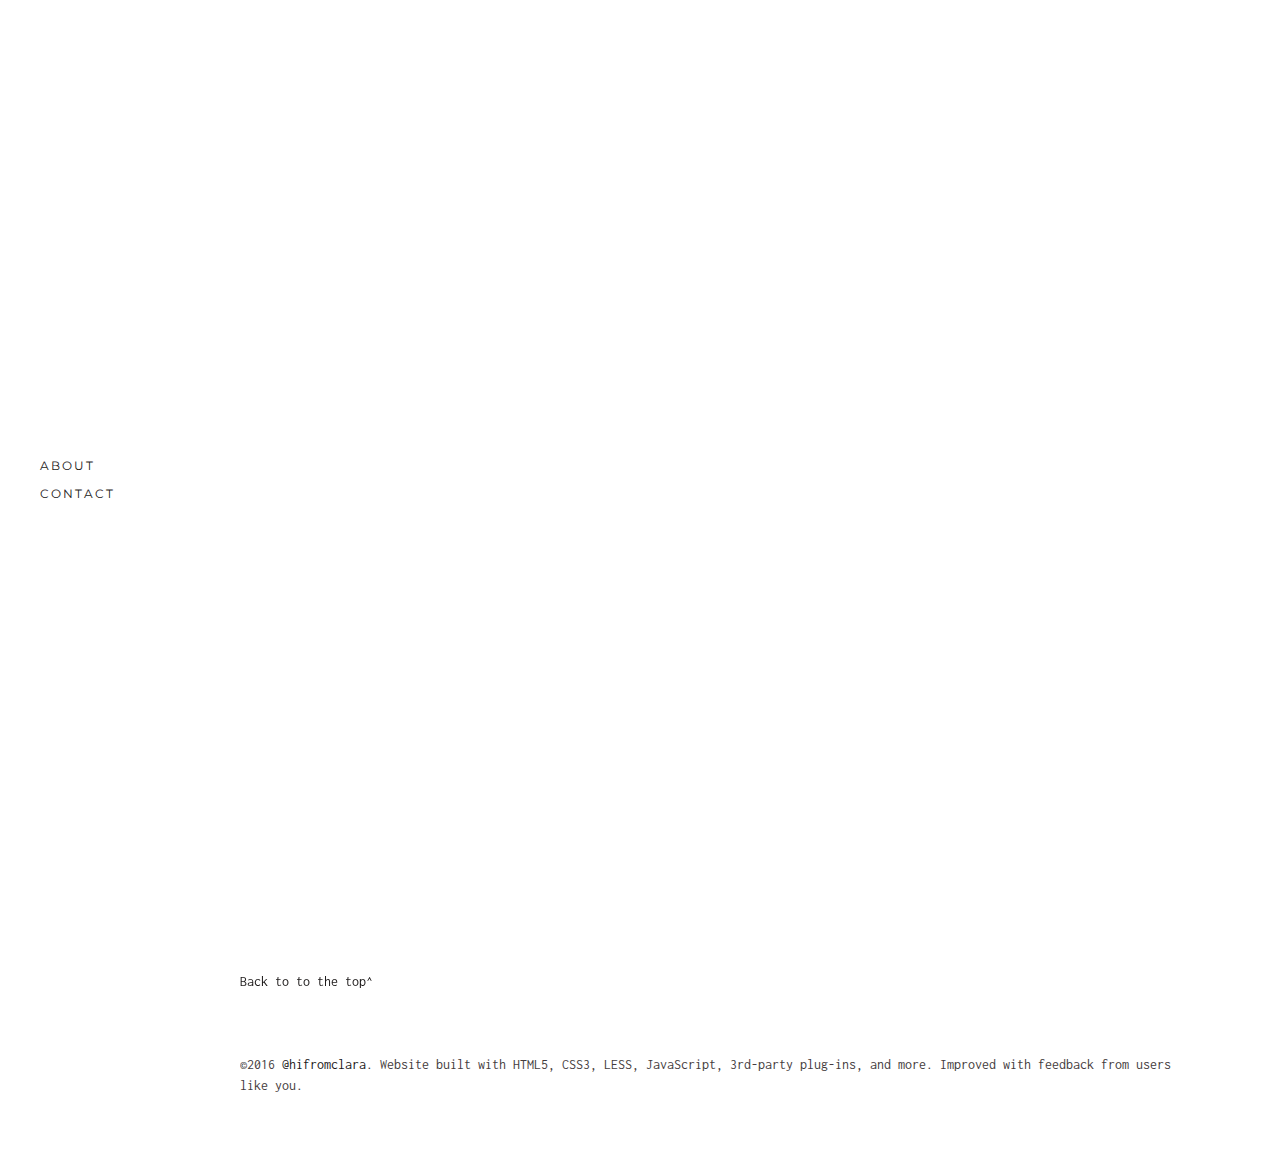
==== commit c6a7c48e: "Fixed Twitter Card data and nav menus" ====
--- a/index.html
+++ b/index.html
@@ -5,21 +5,26 @@
   <!-- Basic Page Info
   –––––––––––––––––––––––––––––––––––––––––––––––––– -->
   <meta charset="utf-8">
-  <title>Hi from @hifromclara</title>
-  <meta name="description" content="This is my site. Come say hi.">
+  <title>Designs by @hifromclara</title>
+  <meta name="description" content="Design Portfolio of @hifromclara">
   <meta name="author" content="@hifromclara, https://twitter.com/hifromclara">
-  <meta name="robots" content="noindex,nofollow,noarchive"> 
+  <meta name="robots" content="noindex,nofollow,noarchive">
     
   <!-- Open Graph Info
   -------------------------------------------------- -->
-  <meta property="og:title" content="Hi from @hifromclara"/>
+  <meta property="og:title" content="Designs by @hifromclara"/>
   <meta property="og:type" content="website" />
-  <meta property="og:secure_url" content="https://hifromclara.com/index.html" />
+  <meta property="og:secure_url" content="https://hifromclara.com/works.html" />
   <meta property="og:image:secure_url" content="https://hifromclara.com/images/bg/intro.svg" />
   <meta property="og:image:type" content="image/svg" />
     
   <!-- Twitter Card data -->
-  <meta name="twitter:card" value="Hi from @hifromclara">
+  <meta name="twitter:card" content="summary_large_image">
+  <meta name="twitter:site" content="@hifromclara">
+  <meta name="twitter:creator" content="@hifromclara">
+  <meta name="twitter:title" content="Designs by @hifromclara">
+  <meta name="twitter:description" content="Design Portfolio of @hifromclara">
+  <meta name="twitter:image" content="https://hifromclara.com/images/bg/intro.svg">
 
   <!-- Mobile Specific Metas
   –––––––––––––––––––––––––––––––––––––––––––––––––– -->
@@ -27,7 +32,7 @@
 
   <!-- Favicon
   –––––––––––––––––––––––––––––––––––––––––––––––––– -->
-  <link rel="icon" type="image/png" href="images/favicon.png" />
+  <link rel="icon" type="image/jpg" href="images/favicon.jpg" />
 
   <!-- FONT
   –––––––––––––––––––––––––––––––––––––––––––––––––– -->
@@ -62,7 +67,6 @@
 
 <body>
 
-
   <!-- Preloader
   –––––––––––––––––––––––––––––––––––––––––––––––––– -->
   <div id="preloader"> 
@@ -74,13 +78,10 @@
 <nav class="mobile-nav">
             <ul class="slimmenu">
               <li>
-                  <a href="index.html">home</a>
+                  <a href="index.html">works</a>
                 </li>
                 <li>
-                    <a  href="works.html">works</a>
-                </li>
-                <li>
-                    <a  href="index.html">about</a>
+                    <a  href="about.html">about</a>
                 </li>
                 <li>
                     <a  href="contact.html">contact</a>
@@ -90,7 +91,7 @@
 <!-- mobile only navigation : ends -->
 
 
-  <a class="onscreen-trigger" href="index.html"><span class="ion-arrow-shrink dark" style="font-size:46px;"></span></a>
+  <a class="onscreen-trigger" href="#"><span class="ion-arrow-shrink dark" style="font-size:46px;"></span></a>
 
   <!-- Header
   –––––––––––––––––––––––––––––––––––––––––––––––––– -->
@@ -100,8 +101,7 @@
           <a  href="index.html"><img alt="" title="" class="logo" src="images/logo.svg"/></a>
           <nav class="mastnav font2">
             <ul>
-              <li><a href="works.html">works</a></li>
-              <li><a href="index.html">about</a></li>
+              <li><a href="about.html">about</a></li>
               <li><a  href="contact.html">contact</a></li>
             </ul>
           </nav>
@@ -112,7 +112,7 @@
           
     <div class="sticky-icons">
         <ul>
-            <li><a class="fullscreen-toggle" href="#"><span class="ion-arrow-expand dark" style="font-size:46px;"></span></a></li>
+            <li><a class="fullscreen-toggle" href="#"><span class="ion-arrow-shrink dark" style="font-size:46px;"></span></a></li>
         </ul>
     </div>
   </header>
@@ -131,7 +131,6 @@
   </section>
 
 
-
 <!-- dummy overlay for whole page when sidebar is active -->
 <section class="featured-mask-overlay"></section>
 
@@ -139,300 +138,236 @@
 
 
 <section class="mastwrap-outer cd-main-content">
+  
 
   <!-- MASTER CONTENT
   –––––––––––––––––––––––––––––––––––––––––––––––––– -->
-  <section id="ajax-content" class="mastwrap spaced-left">
+  <section id="ajax-content" class="mastwrap spaced-left works-filter-panel">
       
 
-    <section class="about-bg img-bg fullheight">
-        <div class="valign">
-            <article class="welcome-heading text-center">
-                <h1 class="white"><span class="font2 white">Hi&#46; I&#39;m Clara&#46;</span></h1>
-            </article>
-        </div>
-    </section>
-
-
-
-    <section class="sub-wrap pad-top pad-bottom about white-bg">
-        <div class="container">
+<!--works filter panel :starts -->
+<section id="works-filter-panel" class="works-filter-panel white-bg" style="">
+<div class="works-filter-wrap">
+      <ul class="works-filter text-center clearfix font4light">
+          <li><a id="all" href="#" data-filter="*" class="active"><span>All</span></a></li> 
+          <li><a href="#" data-filter=".branding"><span>Branding</span></a></li>
+          <li><a href="#" data-filter=".graphics"><span>Graphics</span></a></li>
+          <li><a href="#" data-filter=".ux-ui"><span>UX&#45;UI</span></a></li>
+          <li><a href="#" data-filter=".animation"><span>Animation</span></a></li>
+      </ul>
+</div>
+</section>
+<!-- works filter panel :ends -->
+
+          <div id="works-container" class="works-container works-masonry-container clearfix white-bg">
+
+
+              <!-- start : works-item -->
+              <div class="works-item works-item-one-third zoom branding">
+                      <img alt="" title="" class="img-responsive" src="images/portfolio/01.jpg"/>
+                      <a  href="xxux.html">
+                          <div class="works-item-inner">
+                            <h3 class="color font2">Google XX&#43;UX Rebranding</h3>
+                            <p><span class="dark font4">Branding</span></p>
+                          </div>
+                      </a>
+              </div>
+              <!-- end : works-item -->
+
+
+
+              <!-- start : works-item -->
+              <div class="works-item works-item-two-third info branding">
+                      <img alt="" title="" class="img-responsive" src="images/portfolio/02.jpg"/>
+                      <a  href="unicorn.html">
+                          <div class="works-item-inner">
+                            <h3 class="color font2">Google WTM Tech Unicorn</h3>
+                            <p><span class="dark font4">Branding</span></p>
+                          </div>
+                      </a>
+              </div>
+              <!-- end : works-item -->
+
+
+              <!-- start : works-item -->
+              <div class="works-item works-item-one-third zoom branding">
+                      <img alt="" title="" class="img-responsive" src="images/portfolio/03.jpg"/>
+                      <a  href="c4k.html">
+                          <div class="works-item-inner">
+                            <h3 class="color font2">Cake 4 Kids</h3>
+                            <p><span class="dark font4">Branding</span></p>
+                          </div>
+                      </a>
+              </div>
+              <!-- end : works-item -->
+
+          <!-- start : works-item -->
+              <div class="works-item works-item-one-third info branding">
+                      <img alt="" title="" class="img-responsive" src="images/portfolio/04.jpg"/>
+                      <a  href="ccakes.html">
+                          <div class="works-item-inner">
+                            <h3 class="color font2">Claire&#39;s Cakes</h3>
+                            <p><span class="dark font4">Branding</span></p>
+                          </div>
+                      </a>
+              </div>
+              <!-- end : works-item -->
+
+
+
+              <!-- start : works-item -->
+              <div class="works-item works-item-one-third zoom animation">
+                      <img alt="" title="" class="img-responsive" src="images/portfolio/05.jpg"/>
+                      <a  href="/hhh.html">
+                          <div class="works-item-inner">
+                            <h3 class="color font2">Hip Hop &amp; Hamilton</h3>
+                            <p><span class="dark font4">Animation</span></p>
+                          </div>
+                      </a>
+              </div>
+              <!-- end : works-item -->
+
+
+
+
+              <!-- start : works-item -->
+              <div class="works-item works-item-one-third graphics">
+                      <img alt="" title="" class="img-responsive" src="images/portfolio/07.jpg"/>
+                      <a  class="venobox" data-gall="portfolio-gallery" href="images/venobox/07h.png">
+                          <div class="works-item-inner">
+                            <h3 class="color font2">Sidewalk PSA</h3>
+                            <p><span class="dark font4">Graphics</span></p>
+                          </div>
+                      </a>
+              </div>
+              <!-- end : works-item -->
+
+
+
+              <!-- start : works-item -->
+              <div class="works-item works-item-one-third ux-ui">
+                      <img alt="" title="" class="img-responsive" src="images/portfolio/06.jpg"/>
+                      <a  class="venobox" data-gall="portfolio-gallery" href="images/portfolio/06.jpg">
+                          <div class="works-item-inner">
+                            <h3 class="color font2">Profile Icons: A Study in Hairstyle</h3>
+                            <p><span class="dark font4">UI</span></p>
+                          </div>
+                      </a>
+              </div>
+              <!-- end : works-item -->
+
+
+
+
+               <!-- start : works-item -->
+              <div class="works-item works-item-one-third branding">
+                      <img alt="" title="" class="img-responsive" src="images/portfolio/09.jpg"/>
+                      <a  class="venobox" data-gall="portfolio-gallery" href="images/portfolio/09.jpg">
+                          <div class="works-item-inner">
+                            <h3 class="color font2">TRNQL &#40;Grayscale&#41;</h3>
+                            <p><span class="dark font4">Branding</span></p>
+                          </div>
+                      </a>
+              </div>
+              <!-- end : works-item -->
+
+
+
+              <!-- start : works-item -->
+              <div class="works-item works-item-one-third graphics">
+                      <img alt="" title="" class="img-responsive" src="images/portfolio/10.jpg"/>
+                      <a class="venobox" data-gall="portfolio-gallery" href="images/venobox/10-1.png">
+                          <div class="works-item-inner">
+                            <h3 class="color font2">Infographic: Energy Expenditure Graph</h3>
+                            <p><span class="dark font4">Graphics</span></p>
+                          </div>
+                      </a>
+              </div>
+              <!-- end : works-item -->
+
+
+               <!-- start : works-item -->
+              <div class="works-item works-item-one-third zoom animation graphics">
+                      <img alt="" title="" class="img-responsive" src="images/portfolio/11.jpg"/>
+                      <a  class="venobox" data-gall="portfolio-gallery" href="images/portfolio/11.jpg">
+                          <div class="works-item-inner">
+                            <h3 class="color font2">Character Concept</h3>
+                            <p><span class="dark font4">Animation &amp; Graphics </span></p>
+                          </div>
+                      </a>
+              </div>
+              <!-- end : works-item -->
+
+
+
+
+              <!-- start : works-item -->
+              <div class="works-item works-item-one-third zoom ux-ui">
+                      <img alt="" title="" class="img-responsive" src="images/portfolio/08.jpg"/>
+                      <a  class="venobox" data-gall="portfolio-gallery" href="images/portfolio/08.jpg">
+                          <div class="works-item-inner">
+                            <h3 class="color font2">Updated &amp; Custom Brand Icons</h3>
+                            <p><span class="dark font4">UI</span></p>
+                          </div>
+                      </a>
+              </div>
+              <!-- end : works-item -->
+
+
+              
+              
+               <!-- start : works-item -->
+              <div class="works-item works-item-one-third zoom ux-ui">
+                      <img alt="" title="" class="img-responsive" src="images/portfolio/12.jpg"/>
+                      <a  class="venobox" data-gall="portfolio-gallery" href="images/portfolio/12.jpg">
+                          <div class="works-item-inner">
+                            <h3 class="color font2">Popcorn App Icons for iOS</h3>
+                            <p><span class="dark font4">UI</span></p>
+                          </div>
+                      </a>
+              </div>
+              <!-- end : works-item -->
+
+
+
+
+               <!-- start : works-item -->
+              <div class="works-item works-item-one-third zoom graphics">
+                      <img alt="" title="" class="img-responsive" src="images/portfolio/12.jpg"/>
+                      <a  href="gotham.html">
+                          <div class="works-item-inner">
+                            <h3 class="color font2">Gotham Gazette</h3>
+                            <p><span class="dark font4">Virtual Reality</span></p>
+                          </div>
+                      </a>
+              </div>
+              <!-- end : works-item -->
+              
+              
+
+              <!-- start : works-item -->
+              <div class="works-item works-item-two-third ux-ui">
+                      <img alt="" title="" class="img-responsive" src="images/portfolio/02.jpg"/>
+                      <a  href="responsive.html">
+                          <div class="works-item-inner">
+                            <h3 class="color font2">Responsive Layout</h3>
+                            <p><span class="dark font4">UX</span></p>
+                          </div>
+                      </a>
+              </div>
+              <!-- end : works-item -->
+              
+              
+              
+
+            </div>
+            <!-- end : works-container -->
+
           <div class="row">
-            <article class="col-md-6 text-left caption">
-                <h1 class="font2 black">I make things</h1>
-                <div class="liner color-bg"></div>
-                <h3 class="font4 grey">By combining what I know with what I know about my audience&#46;</h3>
-            </article>
-            <article class="col-md-6 text-left">
-                <p class="font4">My audience shapes my work at every phase of the process&#46; User research&#46; User personas&#46; Customer feedback&#46; I combine what I know&#44; with what I know about my users&#44; to synthesize new experiences for the audience&#46;<br><br>I&#39;m Clara&#44; and though my audiences are global&#44; I&#39;m based in San Francisco&#44; CA&#46; <a  href="contact.html">Contact me</a> if you would like to work together&#46;</p>
+            <article class="col-md-12 text-left pad-left add-top-quarter">
+                <p class="font4"><a href="#top">Back to to the top^</a></p>
             </article>
           </div>
-        </div>
-    </section>
-
-      
-
-    <section class="sub-wrap pad-top pad-bottom services silver-bg">
-        <div class="container">
-          <div class="row">
-            <article class="col-md-12 text-left">
-                <h1 class="font2 black main-heading"><span>What I Make</span></h1>
-                <a href="works.html"><h3 class="font4 grey sub-heading">Some of What I Do</h3></a>
-                <div class="liner color-bg"></div>
-            </article>
-          </div>
-
-
-          <div class="row add-top-half">
-            <article class="col-md-3 services-item">
-              <i class="ion-social-buffer color"></i>
-              <h4 class="font2 black">UX&#47;UI</h4>
-              <p class="font4">Mockups, UI icons and elements, wireframes, flow charts</p>
-            </article>
-            <article class="col-md-3 services-item">
-              <i class="ion-play color"></i>
-              <h4 class="font2 black">Animation</h4>
-              <p class="font4">Motion graphics, 2D and 3D animation</p>
-            </article>
-            <article class="col-md-3 services-item">
-              <i class="ion-pricetag color"></i>
-              <h4 class="font2 black">Branding</h4>
-              <p class="font4">Logos, brand colors, style guides, moodboards, pitch decks, presentation slides, content writing</p>
-            </article>
-            <article class="col-md-3 services-item">
-              <i class="ion-paintbucket color"></i>
-              <h4 class="font2 black">Graphics</h4>
-              <p class="font4">Digital graphics that look great on screens, projectors, paper, fabric, and other mediums</p>
-            </article>
-          </div>
-
-        </div>
-    </section>
-
-
-
-    <section class="sub-wrap pad-top pad-bottom">
-    <div class="skills container">
-        <div class="row">
-            <article class="col-md-12 text-left">
-                <h1 class="font2 black main-heading"><span>Experience Level</span></h1>
-                <h3 class="font4 grey sub-heading">From Beginner to Expert</h3>
-                <div class="liner color-bg"></div>
-            </article>
-        </div>  
-    <div class="row add-top-half">
-        <article class="col-md-6 progress-container">
-            <h6 class="font2 dark">UX&#47;UI<span class="font1 color"></span></h6>
-            <div class="progress active">
-                <div class="progress-bar grey-bg" data-skills-value="62"></div>
-            </div>
-        </article>
-        <article class="col-md-6 progress-container">
-            <h6 class="font2 dark">Coding<span class="font1 color"></span></h6>
-            <div class="progress active">
-                <div class="progress-bar grey-bg" data-skills-value="35"></div>
-            </div>
-        </article>
-    </div>
-
-    <div class="row add-top-quarter">
-        <article class="col-md-12 progress-container">
-            <h6 class="font2 dark">Branding &amp; Presentation Design<span class="font1 color"></span></h6>
-            <div class="progress active">
-                <div class="progress-bar grey-bg" data-skills-value="82"></div>
-            </div>
-        </article>
-    </div>
-
-    <div class="row add-top-quarter">
-        <article class="col-md-12 progress-container">
-            <h6 class="font2 dark">Graphic Design<span class="font1 color"></span></h6>
-            <div class="progress active">
-                <div class="progress-bar grey-bg" data-skills-value="86"></div>
-            </div>
-        </article>
-    </div>
-
-    <div class="row add-top-quarter">
-        <article class="col-md-12 progress-container">
-            <h6 class="font2 dark">Motion Graphics &amp; Animation<span class="font1 color"></span></h6>
-            <div class="progress active">
-                <div class="progress-bar grey-bg" data-skills-value="65"></div>
-            </div>
-        </article>
-    </div>
-    
-    </div>
-        
-
-    </section>
-      
-      
-    <section class="sub-wrap pad-top pad-bottom silver-bg">
-    <div class="skills container">
-        <div class="row">
-            <article class="col-md-12 text-left">
-                <h1 class="font2 black main-heading"><span>Technical Knowledge</span></h1>
-                <h3 class="font4 grey sub-heading">From Beginner to Expert</h3>
-                <div class="liner color-bg"></div>
-            </article>
-        </div>  
-    <div class="row add-top-half">
-        <article class="col-md-6 progress-container">
-            <h6 class="font2 dark">Bohemian Sketch<span class="font1 color"></span></h6>
-            <div class="progress active white-bg">
-                <div class="progress-bar grey-bg" data-skills-value="85"></div>
-            </div>
-        </article>
-        <article class="col-md-6 progress-container">
-            <h6 class="font2 dark">Adobe Photoshop<span class="font1 color"></span></h6>
-            <div class="progress active white-bg">
-                <div class="progress-bar grey-bg" data-skills-value="75"></div>
-            </div>
-        </article>
-    </div>
-
-    <div class="row add-top-half">
-        <article class="col-md-6 progress-container">
-            <h6 class="font2 dark">Adobe Illustrator<span class="font1 color"></span></h6>
-            <div class="progress active white-bg">
-                <div class="progress-bar grey-bg" data-skills-value="75"></div>
-            </div>
-        </article>
-        <article class="col-md-6 progress-container">
-            <h6 class="font2 dark">Adobe After Effects<span class="font1 color"></span></h6>
-            <div class="progress active white-bg">
-                <div class="progress-bar grey-bg" data-skills-value="90"></div>
-            </div>
-        </article>
-    </div>
-
-    <div class="row add-top-half">
-        <article class="col-md-6 progress-container">
-            <h6 class="font2 dark">Adobe Premiere Pro<span class="font1 color"></span></h6>
-            <div class="progress active white-bg">
-                <div class="progress-bar grey-bg" data-skills-value="90"></div>
-            </div>
-        </article>
-        <article class="col-md-6 progress-container">
-            <h6 class="font2 dark">Keynote<span class="font1 color"></span></h6>
-            <div class="progress active white-bg">
-                <div class="progress-bar grey-bg" data-skills-value="85"></div>
-            </div>
-        </article>
-    </div>
-        
-    <div class="row add-top-half">
-        <article class="col-md-6 progress-container">
-            <h6 class="font2 dark">Pages<span class="font1 color"></span></h6>
-            <div class="progress active white-bg">
-                <div class="progress-bar grey-bg" data-skills-value="85"></div>
-            </div>
-        </article>
-        <article class="col-md-6 progress-container">
-            <h6 class="font2 dark">Numbers<span class="font1 color"></span></h6>
-            <div class="progress active white-bg">
-                <div class="progress-bar grey-bg" data-skills-value="85"></div>
-            </div>
-        </article>
-    </div>
-    
-    <div class="row add-top-half">
-        <article class="col-md-6 progress-container">
-            <h6 class="font2 dark">Omnigraffle<span class="font1 color"></span></h6>
-            <div class="progress active white-bg">
-                <div class="progress-bar grey-bg" data-skills-value="75"></div>
-            </div>
-        </article>
-        <article class="col-md-6 progress-container">
-            <h6 class="font2 dark">Balsamiq<span class="font1 color"></span></h6>
-            <div class="progress active white-bg">
-                <div class="progress-bar grey-bg" data-skills-value="75"></div>
-            </div>
-        </article>
-    </div>
-        
-    <div class="row add-top-half">
-        <article class="col-md-6 progress-container">
-            <h6 class="font2 dark">3ds Max<span class="font1 color"></span></h6>
-            <div class="progress active white-bg">
-                <div class="progress-bar grey-bg" data-skills-value="45"></div>
-            </div>
-        </article>
-        <article class="col-md-6 progress-container">
-            <h6 class="font2 dark">Autodesk Maya<span class="font1 color"></span></h6>
-            <div class="progress active white-bg">
-                <div class="progress-bar grey-bg" data-skills-value="50"></div>
-            </div>
-        </article>
-    </div>
-    
-    <div class="row add-top-half">
-        <article class="col-md-6 progress-container">
-            <h6 class="font2 dark">Bootstrap<span class="font1 color"></span></h6>
-            <div class="progress active white-bg">
-                <div class="progress-bar grey-bg" data-skills-value="25"></div>
-            </div>
-        </article>
-        <article class="col-md-6 progress-container">
-            <h6 class="font2 dark">WordPress<span class="font1 color"></span></h6>
-            <div class="progress active white-bg">
-                <div class="progress-bar grey-bg" data-skills-value="20"></div>
-            </div>
-        </article>
-    </div>
-    
-    <div class="row add-top-half">
-        <article class="col-md-6 progress-container">
-            <h6 class="font2 dark">CSS3<span class="font1 color"></span></h6>
-            <div class="progress active white-bg">
-                <div class="progress-bar grey-bg" data-skills-value="15"></div>
-            </div>
-        </article>
-        <article class="col-md-6 progress-container">
-            <h6 class="font2 dark">HTML5<span class="font1 color"></span></h6>
-            <div class="progress active white-bg">
-                <div class="progress-bar grey-bg" data-skills-value="15"></div>
-            </div>
-        </article>
-    </div>
-        
-    <div class="row add-top-half">
-        <article class="col-md-6 progress-container">
-            <h6 class="font2 dark">LESS<span class="font1 color"></span></h6>
-            <div class="progress active white-bg">
-                <div class="progress-bar grey-bg" data-skills-value="10"></div>
-            </div>
-        </article>
-        <article class="col-md-6 progress-container">
-            <h6 class="font2 dark">JavaScript<span class="font1 color"></span></h6>
-            <div class="progress active white-bg">
-                <div class="progress-bar grey-bg" data-skills-value="05"></div>
-            </div>
-        </article>
-    </div>
-        
-    </div>
-        
-
-    </section>
-      
-      
-      
-    <section class="sub-wrap pad-top pad-bottom services">
-        <div class="container">
-          <div class="row">
-            <article class="col-md-12 services-item text-left">
-                <a href="contact.html"><i class="ion-email color"></i></a>
-                <h1 class="font2 dark main-heading"><span><a href="contact.html">Want to know more?</a></span></h1>
-                <h3 class="font4 grey sub-heading"><a href="/contact.html">Come say hi.</a></h3>
-                <div class="liner color-bg"></div>
-                <p class="font4 add-top-quarter"><a href="#top">Or go back to to the top.</a></p>
-            </article>
-          </div>
-        </div>
-      </section>
-
 
 
   <!-- FOOTER
@@ -446,9 +381,11 @@
   </footer>
 
 
-
   </section>
   <!-- end : mastwrap -->
+
+
+
 
 
 
@@ -532,7 +469,6 @@
     </div> <!-- cd-panel-container -->
 </section> 
 <!-- featured works panel :ends -->
-
 
 
 <!--share panel :starts -->
@@ -552,6 +488,7 @@
 <!-- share panel :ends -->
 
 
+
   <!-- End Document
   –––––––––––––––––––––––––––––––––––––––––––––––––– -->
 
@@ -562,20 +499,6 @@
   <script src="javascripts/libs/bootstrap.min.js"></script>
   <script src="javascripts/custom/main.js"></script>
 
-  <!-- preload portfolio -->
-  <link rel='prefetch' href='images/portfolio/01.jpg'>
-  <link rel='prefetch' href='images/portfolio/02.jpg'>
-  <link rel='prefetch' href='images/portfolio/03.jpg'>
-  <link rel='prefetch' href='images/portfolio/04.jpg'>
-  <link rel='prefetch' href='images/portfolio/05.jpg'>
-  <link rel='prefetch' href='images/portfolio/06.jpg'>
-  <link rel='prefetch' href='images/portfolio/07.jpg'>
-  <link rel='prefetch' href='images/portfolio/08.jpg'>
-  <link rel='prefetch' href='images/portfolio/09.jpg'>
-  <link rel='prefetch' href='images/portfolio/10.jpg'>
-  <link rel='prefetch' href='images/portfolio/11.jpg'>
-  <link rel='prefetch' href='images/portfolio/12.jpg'>
-  <!-- end of preload portfolio -->
     
   <!-- preload animated gifs -->
 
